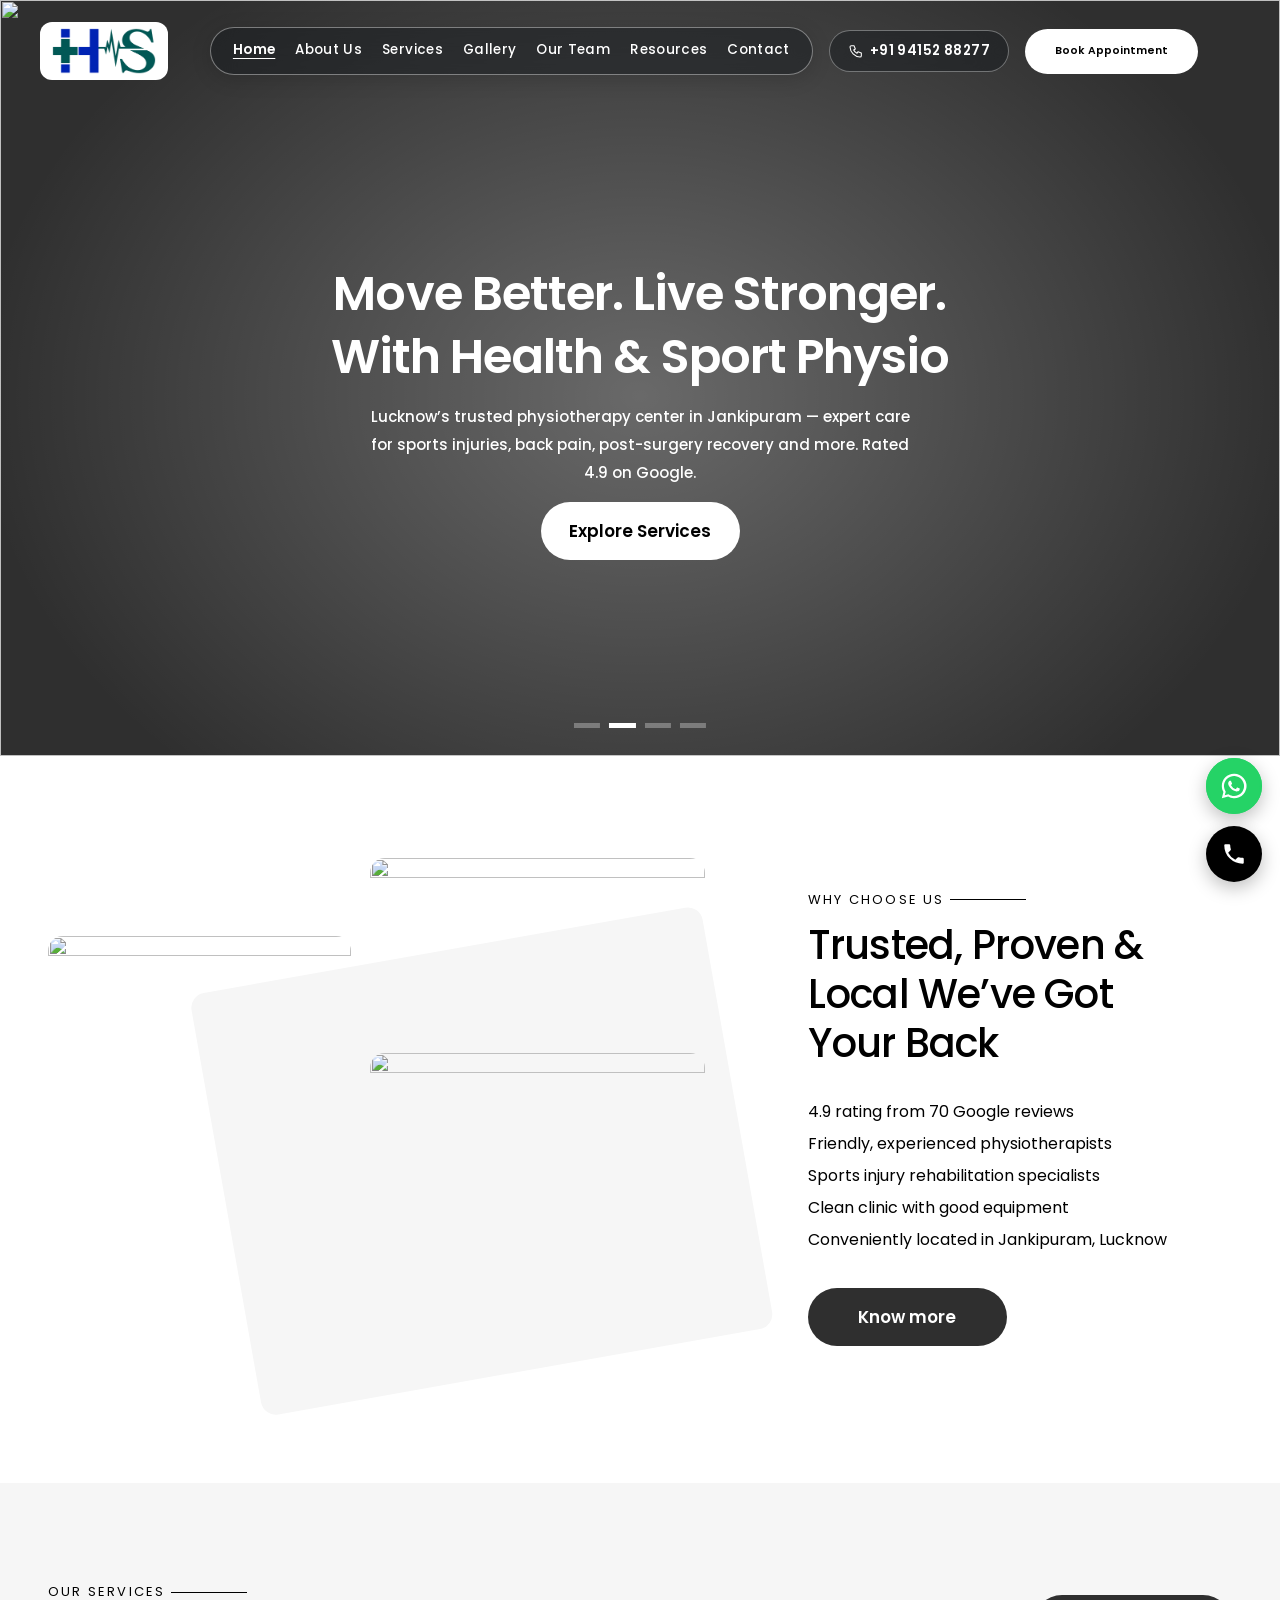
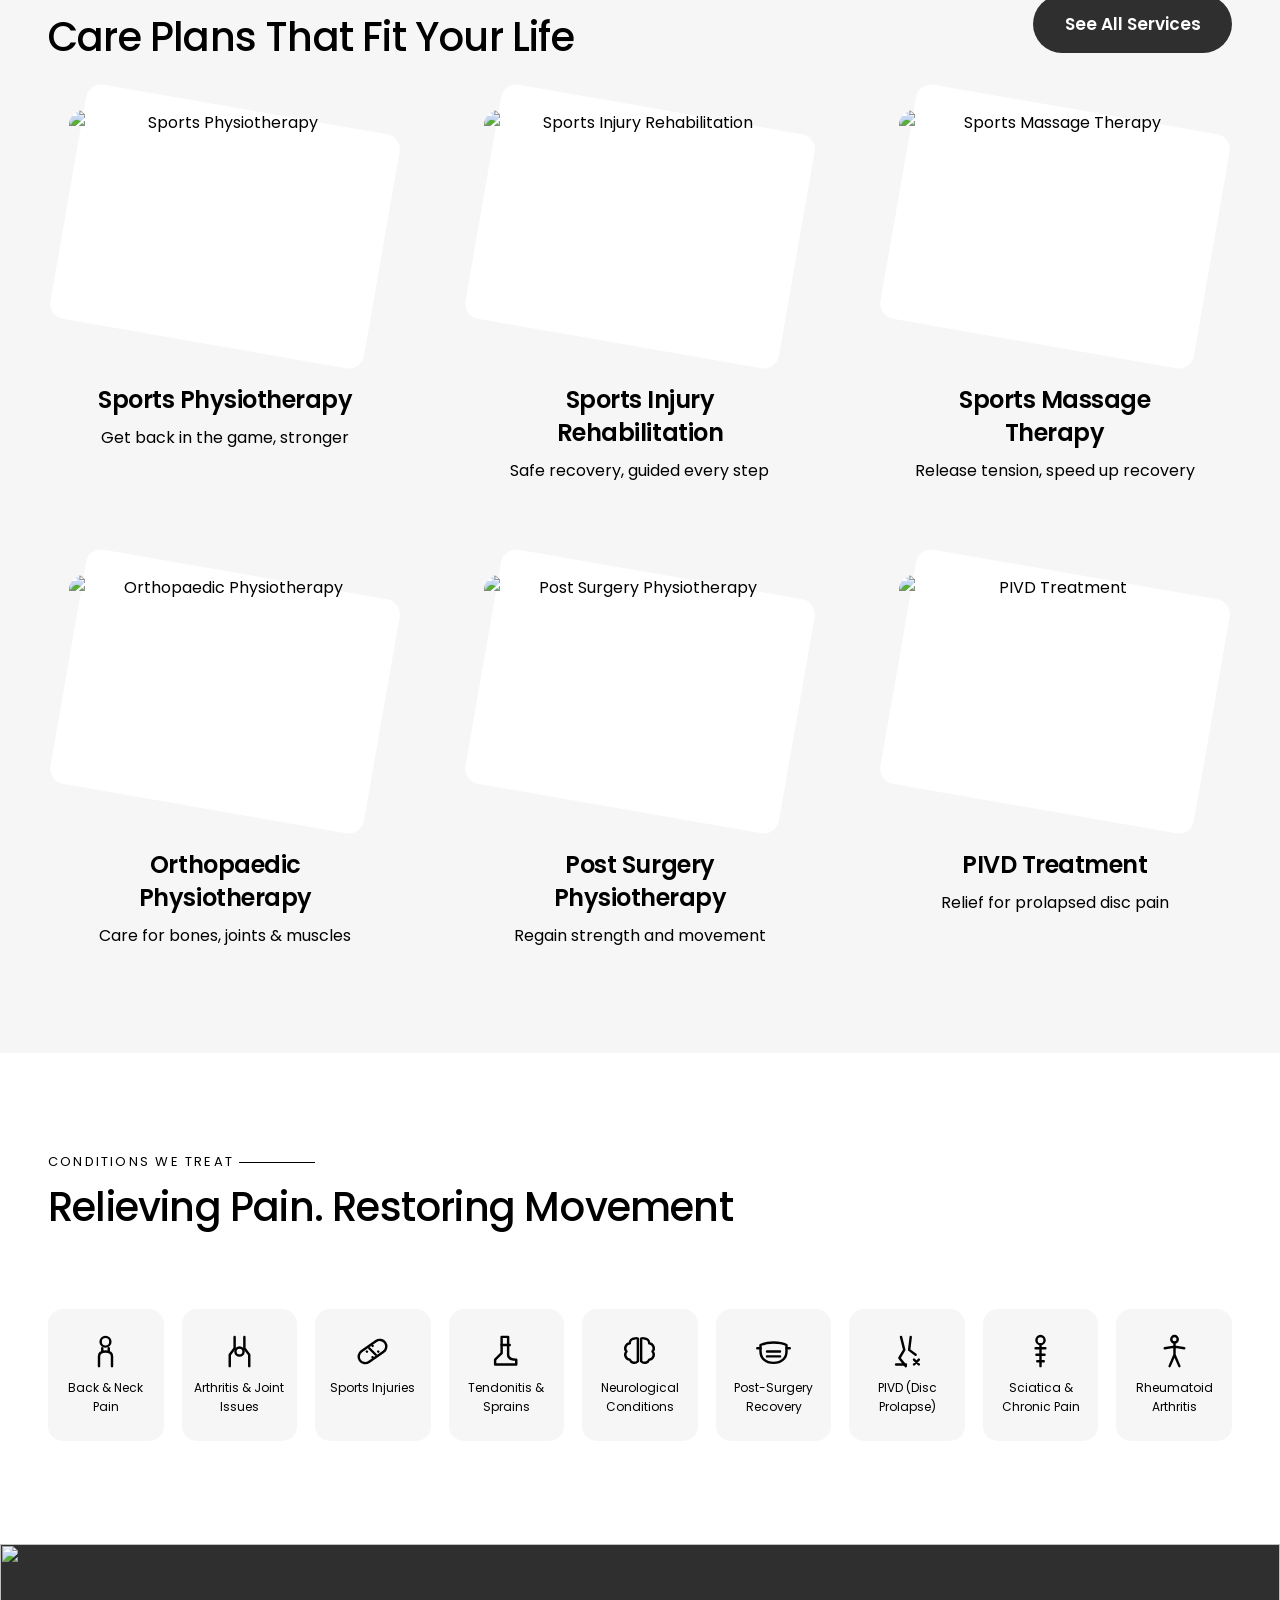
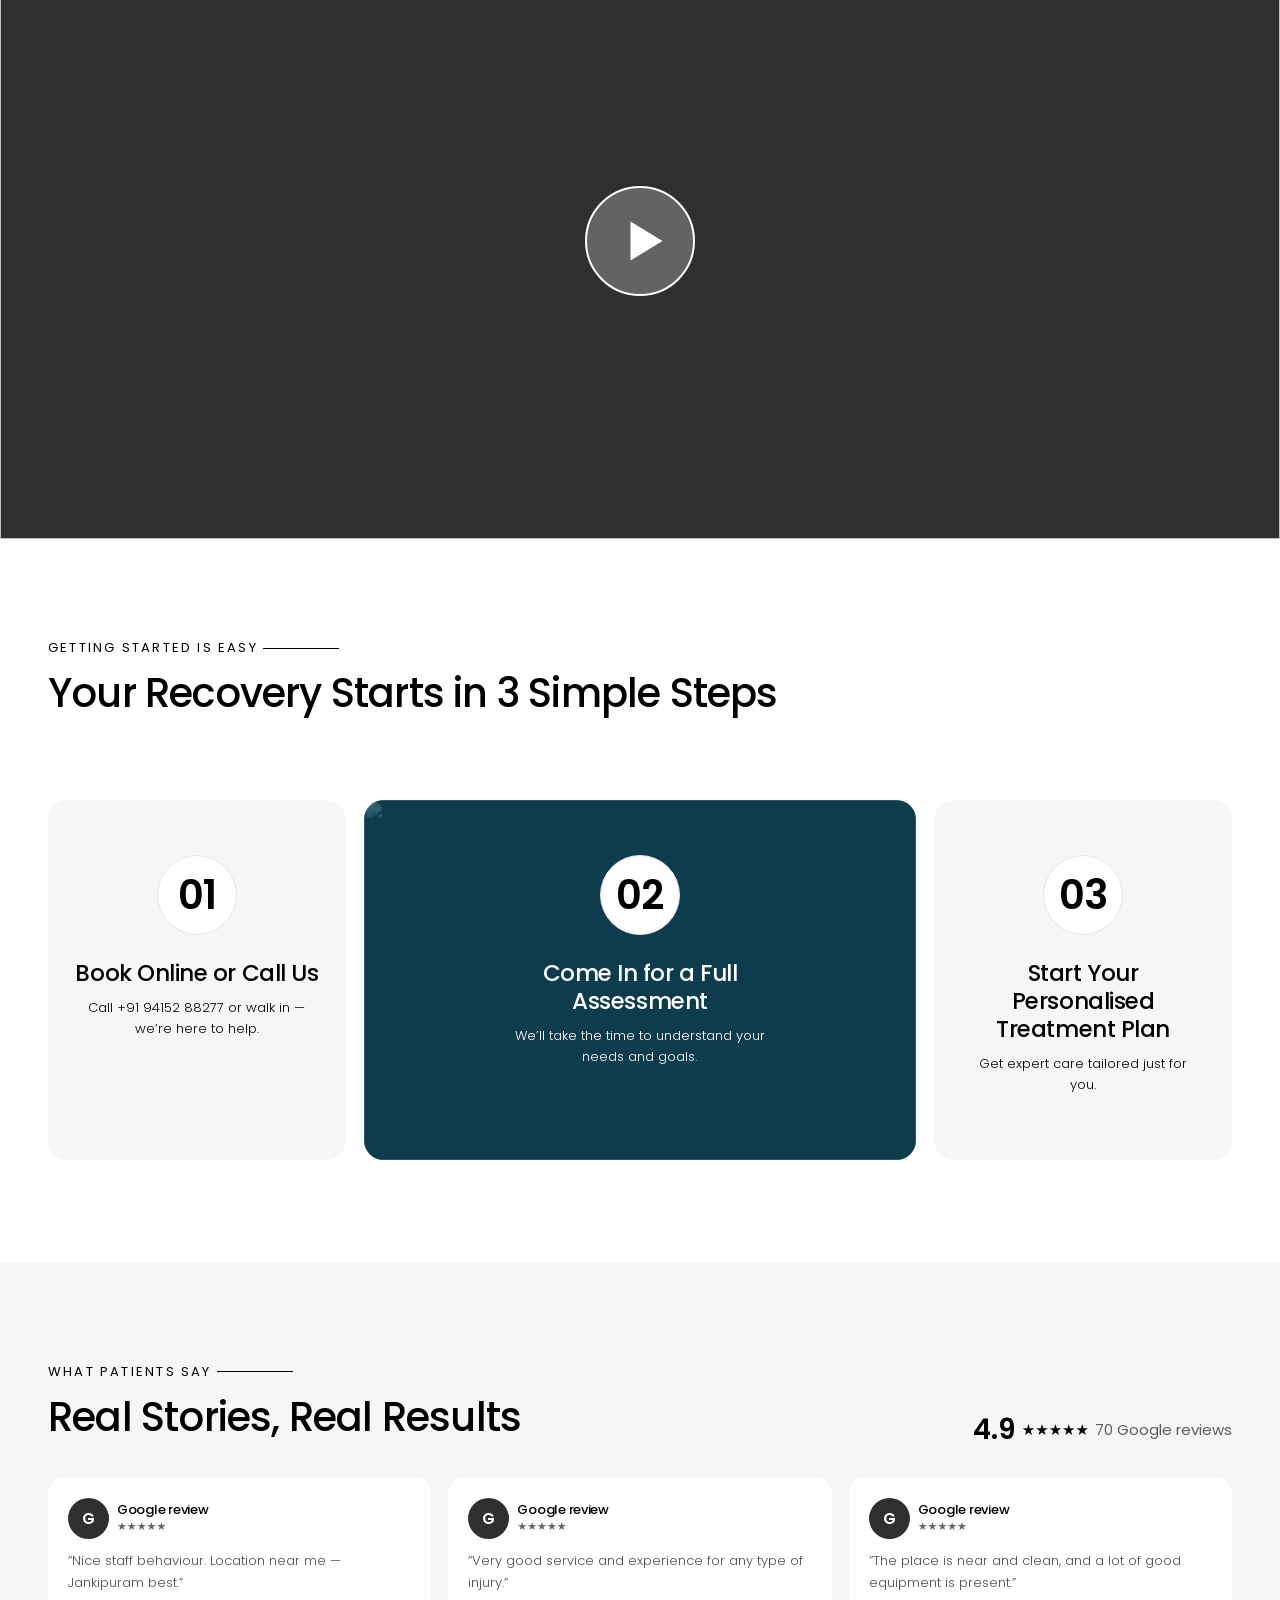
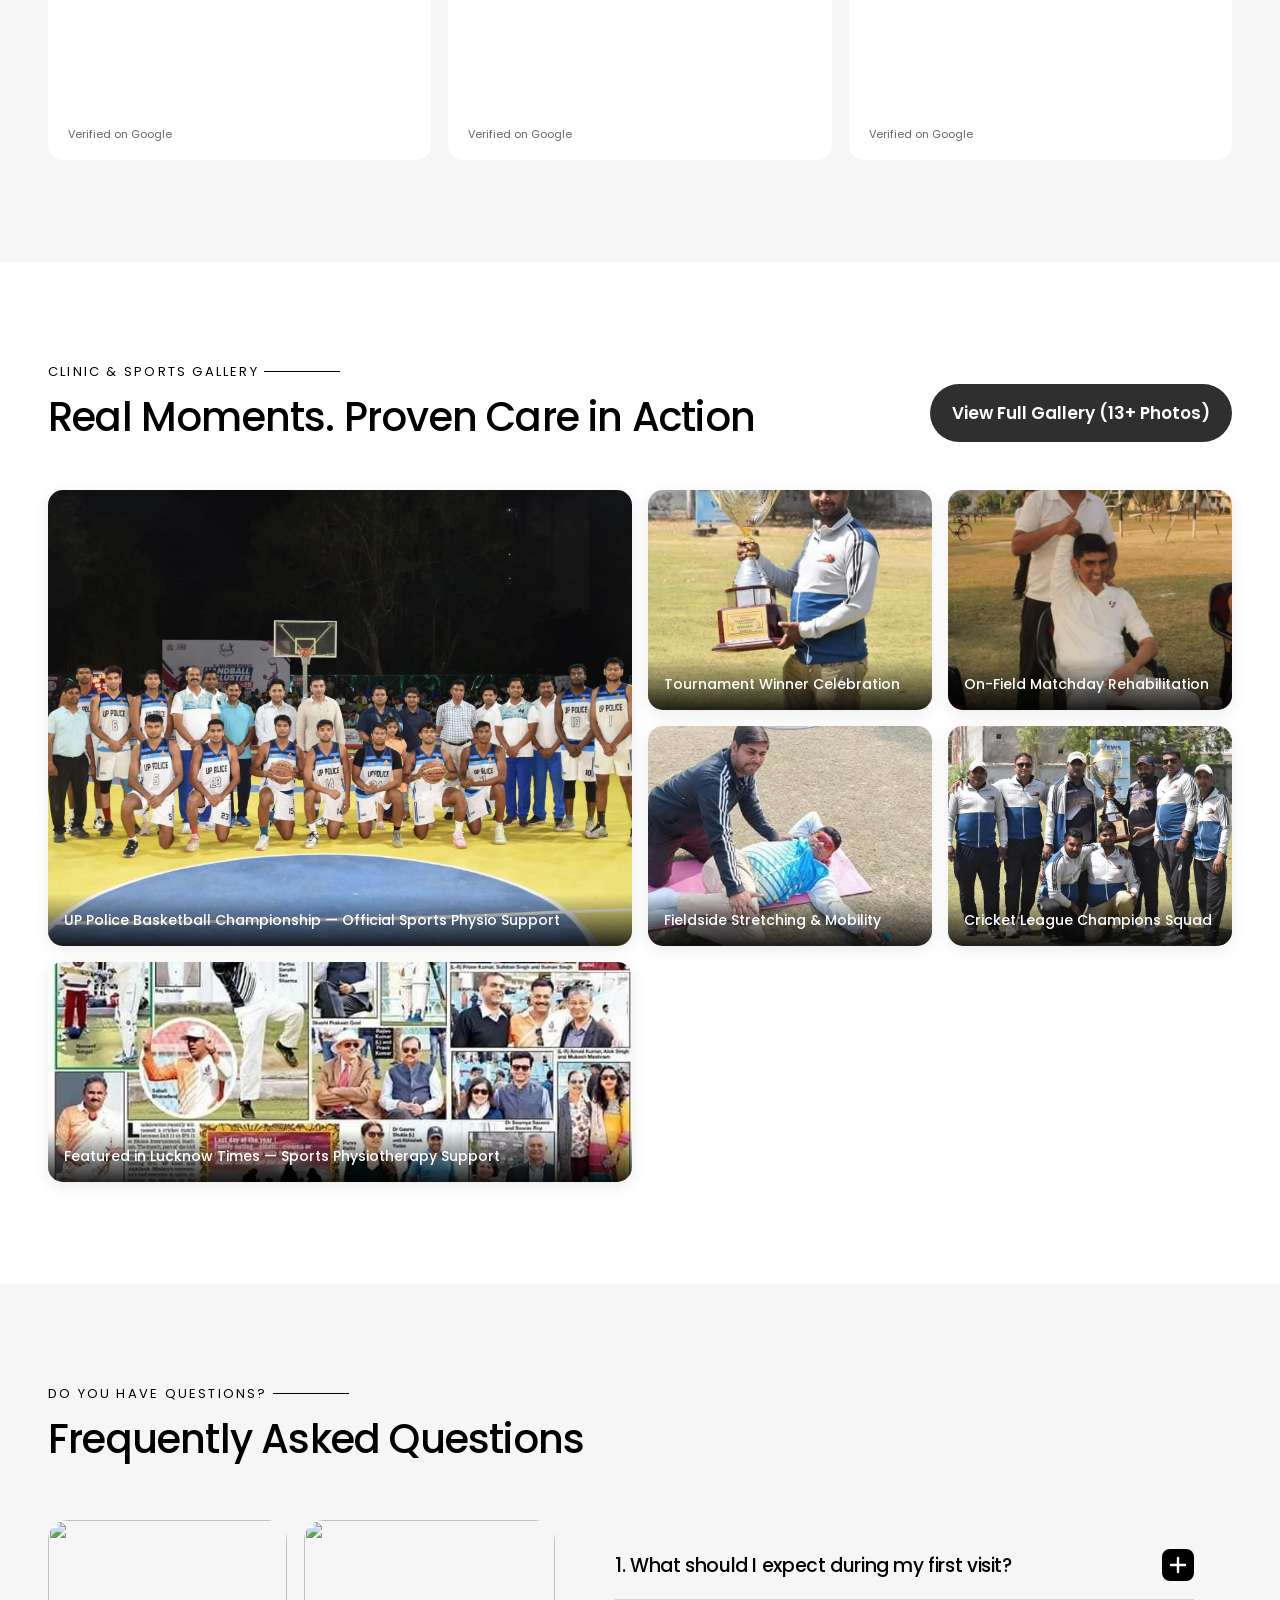
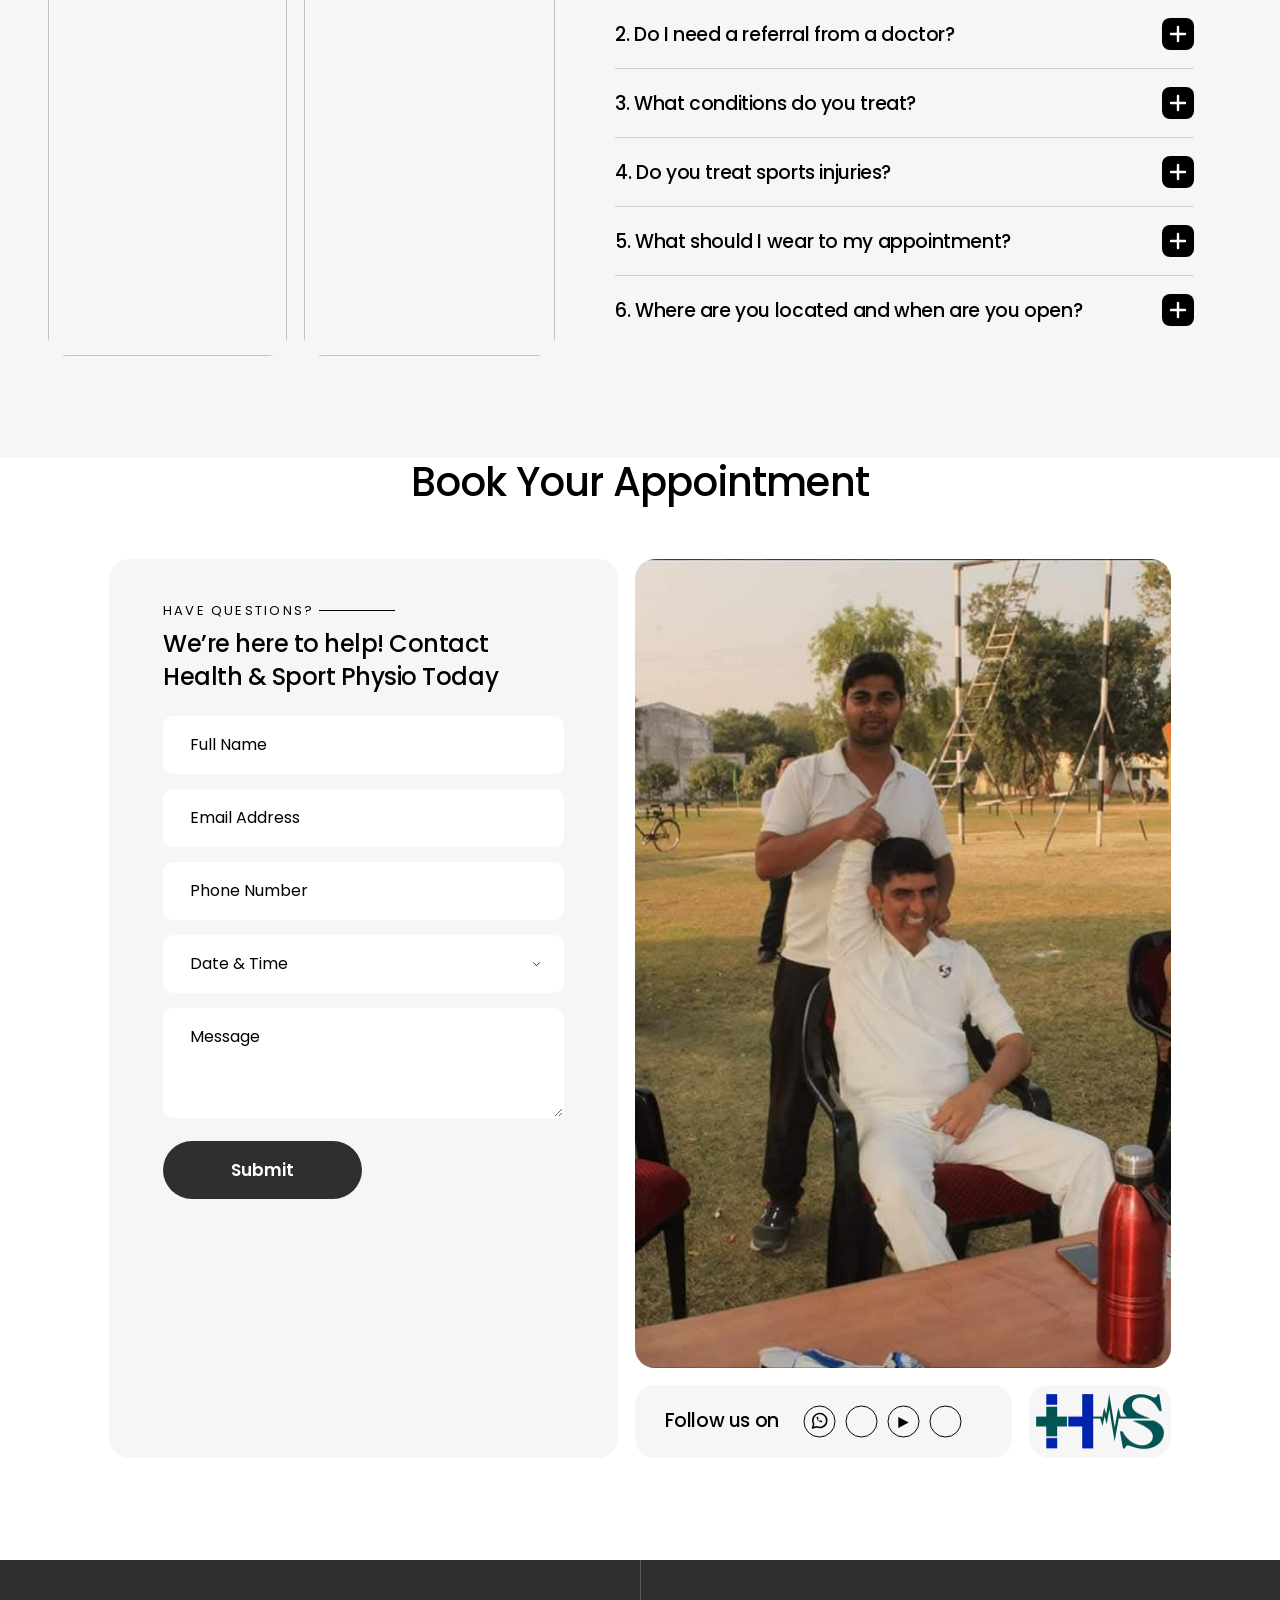
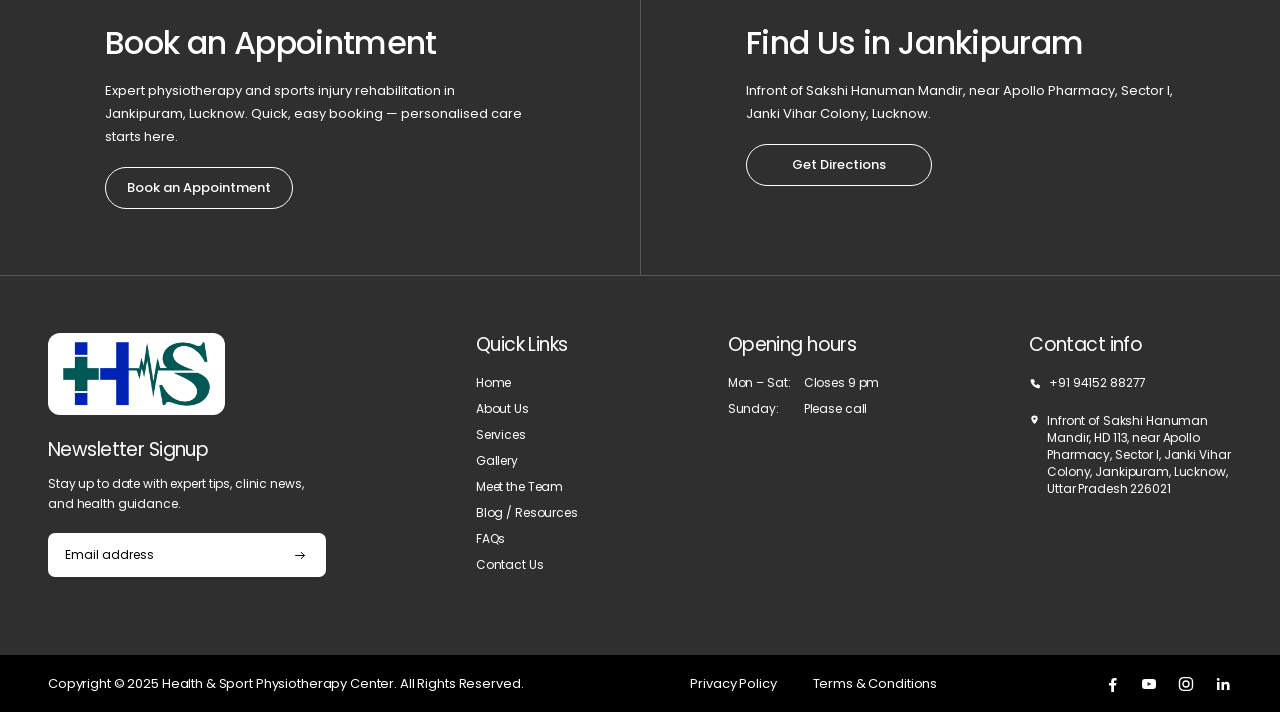
==== index.html @ ff581d9e "feat: complete website setup with gallery, team, responsive design and transparent sticky navbar" ====
<!DOCTYPE html>
<html lang="en">
<head>
  <meta charset="utf-8">
  <meta name="viewport" content="width=device-width, initial-scale=1">
  <title>Health &amp; Sport Physiotherapy Center — Physiotherapy in Jankipuram, Lucknow</title>
  <meta name="description" content="Health &amp; Sport Physiotherapy Center in Jankipuram, Lucknow — sports physiotherapy, injury rehabilitation, PIVD, post-surgery and orthopaedic care. Rated 4.9 on Google.">
  <link rel="icon" href="assets/img/logo-transparent.png">
  <link rel="preconnect" href="https://fonts.googleapis.com">
  <link rel="preconnect" href="https://fonts.gstatic.com" crossorigin>
  <link href="https://fonts.googleapis.com/css2?family=Poppins:wght@300;400;500;600;700&display=swap" rel="stylesheet">
  <link rel="stylesheet" href="css/style.css">
</head>
<body>
<a class="sr-only" href="#main">Skip to content</a>
<div id="site-navbar"></div>
<main id="main">

<section class="hero hero--home">
  <img class="hero__bg" src="https://images.unsplash.com/photo-1706353399656-210cca727a33?auto=format&fit=crop&q=75&w=1800" alt="" width="1440" height="756" fetchpriority="high">
  <div class="hero__glow" aria-hidden="true"><img src="assets/img/hero-glow.svg" alt=""></div>
  <div class="hero__content">
    <h1 class="display hero__title"><span>Move Better. Live Stronger.</span> <span>With Health &amp; Sport Physio</span></h1>
    <p class="hero__lead">Lucknow’s trusted physiotherapy center in Jankipuram — expert care for sports injuries, back pain, post-surgery recovery and more. Rated 4.9 on Google.</p>
    <a class="btn btn--light" href="services.html">Explore Services</a>
  </div>
  <div class="hero__dots" aria-hidden="true"><span></span><span></span><span></span><span></span></div>
</section>

<section class="section">
  <div class="container split split--why">
    <div class="collage collage--home" aria-hidden="true">
      <img src="https://images.unsplash.com/photo-1645005512968-0c1fe99f0093?auto=format&fit=crop&q=75&w=800" alt="" width="289" height="385" loading="lazy">
      <img src="https://images.unsplash.com/photo-1645005513713-9e2b92a687d3?auto=format&fit=crop&q=75&w=800" alt="" width="319" height="167" loading="lazy">
      <img src="https://images.unsplash.com/photo-1645005513751-e22717a66ae6?auto=format&fit=crop&q=75&w=800" alt="" width="319" height="312" loading="lazy">
    </div>
    <div class="why__text">
      <p class="eyebrow">Why Choose us</p>
      <h2 class="h2">Trusted, Proven &amp; Local We’ve Got Your Back</h2>
      <ul class="why__list">
        <li>4.9 rating from 70 Google reviews</li>
        <li>Friendly, experienced physiotherapists</li>
        <li>Sports injury rehabilitation specialists</li>
        <li>Clean clinic with good equipment</li>
        <li>Conveniently located in Jankipuram, Lucknow</li>
      </ul>
      <a class="btn btn--dark" href="about.html">Know more</a>
    </div>
  </div>
</section>

<section class="section section--grey">
  <div class="container">
    <div class="services__head">
      <div class="section-head"><p class="eyebrow">Our Services</p><h2 class="h2">Care Plans That Fit Your Life</h2></div>
      <a class="btn btn--dark" href="services.html">See All Services</a>
    </div>
    <div class="services__grid">
      <article class="service"><div class="service__media"><img src="https://images.unsplash.com/photo-1645005513713-9e2b92a687d3?auto=format&fit=crop&q=75&w=800" alt="Sports Physiotherapy" width="317" height="237" loading="lazy"></div>
        <div class="service__body"><h3 class="service__title">Sports Physiotherapy</h3><p class="service__text">Get back in the game, stronger</p></div></article>
      <article class="service"><div class="service__media"><img src="https://images.unsplash.com/photo-1649751361457-01d3a696c7e6?auto=format&fit=crop&q=75&w=800" alt="Sports Injury Rehabilitation" width="317" height="237" loading="lazy"></div>
        <div class="service__body"><h3 class="service__title">Sports Injury Rehabilitation</h3><p class="service__text">Safe recovery, guided every step</p></div></article>
      <article class="service"><div class="service__media"><img src="https://images.unsplash.com/photo-1645005512968-0c1fe99f0093?auto=format&fit=crop&q=75&w=800" alt="Sports Massage Therapy" width="317" height="237" loading="lazy"></div>
        <div class="service__body"><h3 class="service__title">Sports Massage Therapy</h3><p class="service__text">Release tension, speed up recovery</p></div></article>
      <article class="service"><div class="service__media"><img src="https://images.unsplash.com/photo-1540205895360-4ad4cffb3aa8?auto=format&fit=crop&q=75&w=800" alt="Orthopaedic Physiotherapy" width="317" height="237" loading="lazy"></div>
        <div class="service__body"><h3 class="service__title">Orthopaedic Physiotherapy</h3><p class="service__text">Care for bones, joints &amp; muscles</p></div></article>
      <article class="service"><div class="service__media"><img src="https://images.unsplash.com/photo-1645005513751-e22717a66ae6?auto=format&fit=crop&q=75&w=800" alt="Post Surgery Physiotherapy" width="317" height="237" loading="lazy"></div>
        <div class="service__body"><h3 class="service__title">Post Surgery Physiotherapy</h3><p class="service__text">Regain strength and movement</p></div></article>
      <article class="service"><div class="service__media"><img src="https://images.unsplash.com/photo-1706353399656-210cca727a33?auto=format&fit=crop&q=75&w=800" alt="PIVD Treatment" width="317" height="237" loading="lazy"></div>
        <div class="service__body"><h3 class="service__title">PIVD Treatment</h3><p class="service__text">Relief for prolapsed disc pain</p></div></article>
    </div>
  </div>
</section>

<section class="section">
  <div class="container">
    <div class="section-head"><p class="eyebrow">Conditions We Treat</p><h2 class="h2">Relieving Pain. Restoring Movement</h2></div>
    <ul class="conditions__grid"><li class="condition"><img src="assets/img/icons/neck.svg" alt="" width="39" height="39" loading="lazy"><span>Back &amp; Neck Pain</span></li><li class="condition"><img src="assets/img/icons/joint.svg" alt="" width="39" height="39" loading="lazy"><span>Arthritis &amp; Joint Issues</span></li><li class="condition"><img src="assets/img/icons/bandage.svg" alt="" width="39" height="39" loading="lazy"><span>Sports Injuries</span></li><li class="condition"><img src="assets/img/icons/afo-support.svg" alt="" width="39" height="39" loading="lazy"><span>Tendonitis &amp; Sprains</span></li><li class="condition"><img src="assets/img/icons/brain.svg" alt="" width="39" height="39" loading="lazy"><span>Neurological Conditions</span></li><li class="condition"><img src="assets/img/icons/face-mask.svg" alt="" width="39" height="39" loading="lazy"><span>Post-Surgery Recovery</span></li><li class="condition"><img src="assets/img/icons/sprain.svg" alt="" width="39" height="39" loading="lazy"><span>PIVD (Disc Prolapse)</span></li><li class="condition"><img src="assets/img/icons/back.svg" alt="" width="39" height="39" loading="lazy"><span>Sciatica &amp; Chronic Pain</span></li><li class="condition"><img src="assets/img/icons/stability.svg" alt="" width="39" height="39" loading="lazy"><span>Rheumatoid Arthritis</span></li></ul>
  </div>
</section>

<section class="video-band" aria-label="Clinic video">
  <img src="https://images.unsplash.com/photo-1630226040750-d934f017f0e4?auto=format&fit=crop&q=75&w=1800" alt="" loading="lazy">
  <button class="play-btn js-video" type="button" data-video="" aria-label="Play video"><img src="assets/img/play-large.svg" alt="" width="111" height="111"></button>
</section>

<section class="section">
  <div class="container">
    <div class="section-head"><p class="eyebrow">Getting Started is Easy</p><h2 class="h2">Your Recovery Starts in 3 Simple Steps</h2></div>
    <ol class="steps">
      <li class="step"><span class="step__num">01</span><h3 class="step__title">Book Online or Call Us</h3><p class="step__text">Call +91 94152 88277 or walk in — we’re here to help.</p></li>
      <li class="step step--feature"><img src="https://images.unsplash.com/photo-1645005512827-48ff6f97848a?auto=format&fit=crop&q=75&w=1200" alt="" loading="lazy"><span class="step__num">02</span><h3 class="step__title">Come In for a Full Assessment</h3><p class="step__text">We’ll take the time to understand your needs and goals.</p></li>
      <li class="step"><span class="step__num">03</span><h3 class="step__title">Start Your Personalised Treatment Plan</h3><p class="step__text">Get expert care tailored just for you.</p></li>
    </ol>
  </div>
</section>

<section class="section section--grey">
  <div class="container">
    <div class="t-head">
      <div class="section-head"><p class="eyebrow">What Patients Say</p><h2 class="h2">Real Stories, Real Results</h2></div>
      <p class="t-rating"><strong>4.9</strong> ★★★★★ <span>70 Google reviews</span></p>
    </div>
    <div class="t-wrap is-start is-end">
      <div class="t-track t-track--3" tabindex="0" aria-label="Patient reviews">
        <article class="t-card"><div><div class="t-user"><span class="t-avatar" aria-hidden="true">G</span><div><p class="t-name">Google review</p><p class="t-handle">★★★★★</p></div></div><p class="t-quote">“Nice staff behaviour. Location near me — Jankipuram best.”</p></div><p class="t-date">Verified on Google</p></article>
        <article class="t-card"><div><div class="t-user"><span class="t-avatar" aria-hidden="true">G</span><div><p class="t-name">Google review</p><p class="t-handle">★★★★★</p></div></div><p class="t-quote">“Very good service and experience for any type of injury.”</p></div><p class="t-date">Verified on Google</p></article>
        <article class="t-card"><div><div class="t-user"><span class="t-avatar" aria-hidden="true">G</span><div><p class="t-name">Google review</p><p class="t-handle">★★★★★</p></div></div><p class="t-quote">“The place is near and clean, and a lot of good equipment is present.”</p></div><p class="t-date">Verified on Google</p></article>
      </div>
    </div>
  </div>
</section>

<!-- Homepage Gallery Section -->
<section class="section">
  <div class="container">
    <div class="services__head" style="align-items:flex-end">
      <div class="section-head">
        <p class="eyebrow">Clinic &amp; Sports Gallery</p>
        <h2 class="h2">Real Moments. Proven Care in Action</h2>
      </div>
      <a class="btn btn--dark" href="gallery.html">View Full Gallery (13+ Photos)</a>
    </div>
    <div class="home-gallery-grid">
      <div class="home-gallery-item home-gallery-item--span2 home-gallery-item--row2" data-lightbox data-src="assets/img/gallery/police-basketball-championship.jpg" data-title="UP Police Basketball Championship" data-caption="Official sports physiotherapy partner for state basketball tournament.">
        <img src="assets/img/gallery/police-basketball-championship.jpg" alt="UP Police Basketball Championship" loading="lazy">
        <div class="home-gallery-item__caption">UP Police Basketball Championship — Official Sports Physio Support</div>
      </div>
      <div class="home-gallery-item" data-lightbox data-src="assets/img/gallery/championship-trophy-winner.jpg" data-title="Championship Trophy Presentation" data-caption="Corporate tournament championship winner with tournament trophy.">
        <img src="assets/img/gallery/championship-trophy-winner.jpg" alt="Championship Trophy Winner" loading="lazy">
        <div class="home-gallery-item__caption">Tournament Winner Celebration</div>
      </div>
      <div class="home-gallery-item" data-lightbox data-src="assets/img/gallery/cricket-rehab-field.jpg" data-title="On-Field Shoulder Rehabilitation" data-caption="Targeted manual therapy on cricket field.">
        <img src="assets/img/gallery/cricket-rehab-field.jpg" alt="On-Field Shoulder Rehab" loading="lazy">
        <div class="home-gallery-item__caption">On-Field Matchday Rehabilitation</div>
      </div>
      <div class="home-gallery-item" data-lightbox data-src="assets/img/gallery/field-physio-stretching.jpg" data-title="Assisted Stretching Session" data-caption="Manual hamstring and spine mobilization on ground.">
        <img src="assets/img/gallery/field-physio-stretching.jpg" alt="Assisted Stretching Session" loading="lazy">
        <div class="home-gallery-item__caption">Fieldside Stretching &amp; Mobility</div>
      </div>
      <div class="home-gallery-item" data-lightbox data-src="assets/img/gallery/trophy-presentation-ceremony.jpg" data-title="Champions Team Celebration" data-caption="Winners celebrating victory with sports physiotherapy team.">
        <img src="assets/img/gallery/trophy-presentation-ceremony.jpg" alt="Trophy Presentation Ceremony" loading="lazy">
        <div class="home-gallery-item__caption">Cricket League Champions Squad</div>
      </div>
      <div class="home-gallery-item home-gallery-item--span2" data-lightbox data-src="assets/img/gallery/newspaper-coverage-lucknow-times.jpg" data-title="Lucknow Times Press Feature" data-caption="Media coverage in Times of India / Lucknow Times.">
        <img src="assets/img/gallery/newspaper-coverage-lucknow-times.jpg" alt="Lucknow Times Media Feature" loading="lazy">
        <div class="home-gallery-item__caption">Featured in Lucknow Times — Sports Physiotherapy Support</div>
      </div>
    </div>
  </div>
</section>

<!-- FAQ Section -->
<section class="section section--grey" id="faq">
  <div class="container">
    <div class="section-head"><p class="eyebrow">do you have questions?</p><h2 class="h2">Frequently Asked Questions</h2></div>
    <div class="faq">
      <img class="faq__img" src="https://images.unsplash.com/photo-1545463913-5083aa7359a6?auto=format&fit=crop&q=75&w=700" alt="" loading="lazy">
      <img class="faq__img" src="https://images.unsplash.com/photo-1712215544003-af10130f8eb3?auto=format&fit=crop&q=75&w=700" alt="" loading="lazy">
      <div class="faq__panel">
        <div class="faq-item">
          <h3><button class="faq-q" type="button" id="faq-q1" aria-expanded="false" aria-controls="faq-a1"><span class="faq-q__text">1. What should I expect during my first visit?</span><img class="faq-q__icon" src="assets/img/icon-faq-plus.svg" alt="" width="32" height="32"></button></h3>
          <div class="faq-a" id="faq-a1" role="region" aria-labelledby="faq-q1"><div><p>Your first visit is a full assessment. Your physiotherapist will talk through your history and goals, assess how you move, and explain a clear treatment plan.</p></div></div>
        </div>
        <div class="faq-item">
          <h3><button class="faq-q" type="button" id="faq-q2" aria-expanded="false" aria-controls="faq-a2"><span class="faq-q__text">2. Do I need a referral from a doctor?</span><img class="faq-q__icon" src="assets/img/icon-faq-plus.svg" alt="" width="32" height="32"></button></h3>
          <div class="faq-a" id="faq-a2" role="region" aria-labelledby="faq-q2"><div><p>You don’t need a referral to book physiotherapy. If you have scans, X-rays or doctor’s notes, please bring them along.</p></div></div>
        </div>
        <div class="faq-item">
          <h3><button class="faq-q" type="button" id="faq-q3" aria-expanded="false" aria-controls="faq-a3"><span class="faq-q__text">3. What conditions do you treat?</span><img class="faq-q__icon" src="assets/img/icon-faq-plus.svg" alt="" width="32" height="32"></button></h3>
          <div class="faq-a" id="faq-a3" role="region" aria-labelledby="faq-q3"><div><p>Sports injuries, back and neck pain, PIVD (prolapsed disc), post-surgery recovery, orthopaedic conditions, rheumatoid arthritis and more.</p></div></div>
        </div>
        <div class="faq-item">
          <h3><button class="faq-q" type="button" id="faq-q4" aria-expanded="false" aria-controls="faq-a4"><span class="faq-q__text">4. Do you treat sports injuries?</span><img class="faq-q__icon" src="assets/img/icon-faq-plus.svg" alt="" width="32" height="32"></button></h3>
          <div class="faq-a" id="faq-a4" role="region" aria-labelledby="faq-q4"><div><p>Yes. Sports physiotherapy, sports injury rehabilitation and sports massage therapy are some of our core services.</p></div></div>
        </div>
        <div class="faq-item">
          <h3><button class="faq-q" type="button" id="faq-q5" aria-expanded="false" aria-controls="faq-a5"><span class="faq-q__text">5. What should I wear to my appointment?</span><img class="faq-q__icon" src="assets/img/icon-faq-plus.svg" alt="" width="32" height="32"></button></h3>
          <div class="faq-a" id="faq-a5" role="region" aria-labelledby="faq-q5"><div><p>Wear loose, comfortable clothing that lets us see and move the area being treated. Shorts or a T-shirt work well for most visits.</p></div></div>
        </div>
        <div class="faq-item">
          <h3><button class="faq-q" type="button" id="faq-q6" aria-expanded="false" aria-controls="faq-a6"><span class="faq-q__text">6. Where are you located and when are you open?</span><img class="faq-q__icon" src="assets/img/icon-faq-plus.svg" alt="" width="32" height="32"></button></h3>
          <div class="faq-a" id="faq-a6" role="region" aria-labelledby="faq-q6"><div><p>We’re in Jankipuram, Lucknow — in front of Sakshi Hanuman Mandir, near Apollo Pharmacy, Sector I, Janki Vihar Colony. We close at 9 pm; call us to confirm timings.</p></div></div>
        </div>
      </div>
    </div>
  </div>
</section>

<!-- Appointment Booking Form -->
<section class="section" style="padding-top:0">
  <div class="container">
    <h2 class="h2 book__title">Book Your Appointment</h2>
    <div class="book">
      <div class="book__form-card">
        <div class="form__head"><p class="eyebrow">Have questions? </p><h3 class="form__title">We’re here to help! Contact Health &amp; Sport Physio Today</h3></div>
        <form class="form" data-form novalidate>
          <div class="form__fields">
            <div><label class="sr-only" for="f-name">Full Name</label><input class="field" id="f-name" name="name" type="text" placeholder="Full Name" required autocomplete="name"></div>
            <div><label class="sr-only" for="f-email">Email Address</label><input class="field" id="f-email" name="email" type="email" placeholder="Email Address" required autocomplete="email"></div>
            <div><label class="sr-only" for="f-phone">Phone Number</label><input class="field" id="f-phone" name="phone" type="tel" placeholder="Phone Number" required autocomplete="tel"></div>
            <div class="field-wrap"><label class="sr-only" for="f-date">Date &amp; Time</label><input class="field field--datetime" id="f-date" name="datetime" type="text" placeholder="Date &amp; Time" required><img class="field-wrap__arrow" src="assets/img/icon-down-arrow.svg" alt="" width="19" height="10"></div>
            <div><label class="sr-only" for="f-msg">Message</label><textarea class="field" id="f-msg" name="message" placeholder="Message"></textarea></div>
          </div>
          <button class="btn btn--dark form__submit" type="submit">Submit</button>
          <p class="form__status" role="status" aria-live="polite"></p>
        </form>
      </div>
      <img class="book__photo" src="assets/img/gallery/cricket-rehab-field.jpg" alt="Physiotherapist at Health &amp; Sport Physiotherapy Center" width="537" height="558" loading="lazy">
      <div class="book__social">
        <span class="book__social-label">Follow us on</span>
        <div class="socials">
          <a class="social" href="https://wa.me/919415288277" target="_blank" rel="noopener" aria-label="WhatsApp"><img src="assets/img/social-whatsapp.svg" alt=""></a>
          <a class="social" href="#" aria-label="Instagram"><img src="assets/img/social-circle.svg" alt=""><span class="social__glyph" style="--glyph:url(assets/img/glyph-instagram.svg)"></span></a>
          <a class="social" href="#" aria-label="YouTube"><img src="assets/img/social-yt-ring.svg" alt=""><img class="social__yt-play" src="assets/img/social-yt-play.svg" alt=""></a>
          <a class="social" href="#" aria-label="Facebook"><img src="assets/img/social-circle.svg" alt=""><span class="social__glyph social__glyph--fb" style="--glyph:url(assets/img/glyph-facebook.svg)"></span></a>
        </div>
      </div>
      <div class="book__logo"><img src="assets/img/logo-transparent.png" alt="Health &amp; Sport Physiotherapy Center" width="130" height="57"></div>
    </div>
  </div>
</section>
</main>

<div id="site-footer"></div>
<script src="js/navbar.js"></script>
<script src="js/footer.js"></script>
<script src="js/main.js"></script>
</body>
</html>
---- css/style.css ----
/* =========================================================
   Nordic Physio — shared styles
   Built from Figma (1440px frame) + mobile responsive.
   Breakpoints: 1100 (nav drawer) / 900 (tablet) / 600 (mobile)
   ========================================================= */

:root {
  --black: #000;
  --charcoal: #2f2f2f;
  --grey: #f6f6f6;
  --muted: #5c5c5c;
  --white: #fff;
  --teal-overlay: rgba(8, 64, 86, 0.8);

  --r-lg: 20px;
  --r-md: 15px;
  --r-sm: 10px;

  --gutter: clamp(20px, 4vw, 48px);
  --container: 1200px;
  --section-y: clamp(56px, 8vw, 110px);

  --font: "Poppins", system-ui, -apple-system, "Segoe UI", Roboto, sans-serif;
}

/* ---------- Reset / base ---------- */
*, *::before, *::after { box-sizing: border-box; }
html { -webkit-text-size-adjust: 100%; scroll-behavior: smooth; }
body {
  margin: 0;
  font-family: var(--font);
  color: var(--black);
  background: var(--white);
  line-height: 1.6;
  -webkit-font-smoothing: antialiased;
  overflow-x: hidden;
}
img, svg { display: block; max-width: 100%; }
h1, h2, h3, h4, p, ul, ol, figure { margin: 0; }
ul, ol { padding: 0; list-style: none; }
a { color: inherit; text-decoration: none; }
button, input, select, textarea { font: inherit; color: inherit; }
button { cursor: pointer; background: none; border: 0; padding: 0; }

:focus-visible { outline: 2px solid currentColor; outline-offset: 3px; }

.sr-only {
  position: absolute; width: 1px; height: 1px; margin: -1px; padding: 0;
  overflow: hidden; clip: rect(0 0 0 0); white-space: nowrap; border: 0;
}

.container { width: min(var(--container), 100% - 2 * var(--gutter)); margin-inline: auto; }

.section { padding-block: var(--section-y); }
.section--grey { background: var(--grey); }

/* ---------- Type ---------- */
.display {
  font-weight: 600;
  font-size: clamp(2rem, 1.2rem + 2.5vw, 3rem);
  line-height: 1.3125;
  letter-spacing: -0.02em;
}
.h2 {
  font-weight: 500;
  font-size: clamp(1.75rem, 1.1rem + 1.8vw, 2.5rem);
  line-height: 1.225;
  letter-spacing: -0.02em;
}
.h3 { font-weight: 500; font-size: clamp(1.25rem, 1.05rem + 0.7vw, 1.5rem); line-height: 1.375; letter-spacing: -0.02em; }
.lead { font-size: 16px; line-height: 30px; }
.muted { color: var(--muted); }

.eyebrow {
  display: flex; align-items: center; gap: 5px;
  font-size: 13px; line-height: 14px; font-weight: 400;
  letter-spacing: 2.21px; text-transform: uppercase;
}
.eyebrow::after {
  content: ""; flex: none; width: 76px; height: 1px;
  background: url("../assets/img/line-short.svg") no-repeat center / 100% 100%;
}
.section-head { display: flex; flex-direction: column; gap: 14px; }
.section-head--center { align-items: center; text-align: center; }

/* ---------- Buttons ---------- */
.btn {
  display: inline-flex; align-items: center; justify-content: center;
  min-width: 199px; min-height: 56px; padding: 18px 21px;
  border-radius: 100px; border: 1px solid transparent;
  font-size: 17px; line-height: 20px; font-weight: 600; text-align: center; white-space: nowrap;
  transition: background-color .2s, color .2s, border-color .2s, transform .2s;
}
.btn:hover { transform: translateY(-1px); }
.btn--light { background: var(--white); color: var(--black); }
.btn--dark { background: var(--charcoal); color: var(--white); }
.btn--black { background: var(--black); color: var(--white); }
.btn--outline-light { border-color: var(--white); color: var(--white); }
.btn--outline-light:hover { background: var(--white); color: var(--black); }
.btn--outline-dark { border-color: var(--black); color: var(--black); }
.btn--outline-dark:hover { background: var(--black); color: var(--white); }
.btn--sm { min-width: 186px; min-height: 42px; padding: 10px 21px; font-size: 13px; font-weight: 500; }
.btn--nav { min-width: 0; min-height: 45px; padding: 10.68px 29px; font-size: 10.68px; line-height: 14.5px; }

/* =========================================================
   Header
   ========================================================= */
.site-header {
  position: fixed; inset: 0 0 auto 0; z-index: 1000;
  padding-block: 22px; color: var(--white);
  background: transparent !important;
  transition: padding .3s ease;
}
.site-header::before {
  content: ""; position: absolute; inset: 0; z-index: -1;
  background: transparent;
  transition: background .3s ease, -webkit-backdrop-filter .3s ease, backdrop-filter .3s ease, box-shadow .3s ease;
  pointer-events: none;
}
.site-header.is-scrolled::before {
  background: rgba(18, 20, 24, 0.55);
  -webkit-backdrop-filter: blur(14px);
  backdrop-filter: blur(14px);
  box-shadow: 0 4px 24px rgba(0, 0, 0, 0.2);
}
.site-header.is-scrolled {
  padding-block: 12px;
}
.site-header__inner {
  display: flex; align-items: center; justify-content: space-between;
  padding-inline: clamp(20px, 3.1vw, 45px);
}

.nav-group { display: flex; align-items: center; gap: 24px; margin-inline: auto; }
.nav-pill {
  height: 48px; padding: 13px 22px; border: 1px solid rgba(255, 255, 255, 0.4); border-radius: 70px;
  background: rgba(18, 24, 27, 0.45);
  -webkit-backdrop-filter: blur(16.5px); backdrop-filter: blur(16.5px);
  box-shadow: 0 4px 20px rgba(0, 0, 0, 0.15);
}
.nav-pill ul { display: flex; align-items: center; gap: 24px; }
.nav-pill a {
  display: block; font-size: 13.5px; line-height: 18px; font-weight: 500;
  letter-spacing: 0.35px; white-space: nowrap; color: var(--white);
  transition: opacity .2s ease;
}
.nav-pill a[aria-current="page"] { text-decoration: underline; text-underline-offset: 4px; font-weight: 600; }
.nav-pill a:hover { opacity: 0.85; text-decoration: underline; }

.nav-phone {
  display: flex; align-items: center; gap: 6px; font-size: 13.5px; line-height: 18px; font-weight: 600;
  letter-spacing: 0.42px; white-space: nowrap; color: var(--white);
  background: rgba(18, 24, 27, 0.45); border: 1px solid rgba(255, 255, 255, 0.35);
  padding: 11px 18px; border-radius: 40px;
  -webkit-backdrop-filter: blur(16px); backdrop-filter: blur(16px);
  transition: background .2s ease, transform .2s ease;
}
.nav-phone:hover {
  background: rgba(18, 24, 27, 0.75);
  transform: translateY(-1px);
}
.nav-phone img { width: 16px; height: 16px; }

.menu-toggle {
  display: none; position: relative; z-index: 70;
  width: 46px; height: 46px; border: 1px solid var(--white); border-radius: 14px;
  background: rgba(240, 240, 238, 0.07);
  -webkit-backdrop-filter: blur(10px); backdrop-filter: blur(10px);
}
.menu-toggle span {
  position: absolute; left: 12px; right: 12px; height: 2px; background: var(--white); border-radius: 2px;
  transition: transform .25s, opacity .2s, top .25s;
}
.menu-toggle span:nth-child(1) { top: 15px; }
.menu-toggle span:nth-child(2) { top: 22px; }
.menu-toggle span:nth-child(3) { top: 29px; }
.menu-open .menu-toggle span:nth-child(1) { top: 22px; transform: rotate(45deg); }
.menu-open .menu-toggle span:nth-child(2) { opacity: 0; }
.menu-open .menu-toggle span:nth-child(3) { top: 22px; transform: rotate(-45deg); }

.menu-backdrop { display: none; }

@media (max-width: 1280px) {
  .nav-group { gap: 16px; }
  .nav-pill ul { gap: 20px; }
}

@media (max-width: 1100px) {
  .site-header { padding-block: 14px; }
  .site-header.is-scrolled { padding-block: 10px; }
  .menu-toggle { display: block; z-index: 1010; }

  .nav-group {
    position: fixed; top: 0; right: 0; bottom: 0; z-index: 1005;
    width: min(86vw, 360px); margin: 0;
    flex-direction: column; align-items: stretch; justify-content: flex-start; gap: 28px;
    padding: 96px 28px 32px; overflow-y: auto;
    background: var(--charcoal);
    transform: translateX(100%); visibility: hidden;
    transition: transform .3s ease, visibility 0s linear .3s;
  }
  .menu-open .nav-group { transform: none; visibility: visible; transition: transform .3s ease; }

  .nav-pill { height: auto; padding: 0; border: 0; border-radius: 0; background: none; -webkit-backdrop-filter: none; backdrop-filter: none; }
  .nav-pill ul { flex-direction: column; align-items: stretch; gap: 0; }
  .nav-pill li + li { border-top: 1px solid rgba(255, 255, 255, 0.15); }
  .nav-pill a { padding: 15px 0; font-size: 16px; line-height: 22px; }
  .nav-phone { font-size: 16px; }
  .btn--nav { align-self: flex-start; font-size: 13px; padding-inline: 32px; }

  .menu-backdrop {
    display: block; position: fixed; inset: 0; z-index: 998; background: rgba(0, 0, 0, 0.65);
    opacity: 0; visibility: hidden; transition: opacity .3s, visibility 0s linear .3s;
  }
  .menu-open .menu-backdrop { opacity: 1; visibility: visible; transition: opacity .3s; }
  .menu-open { overflow: hidden; }
}

/* =========================================================
   Hero
   ========================================================= */
.hero { position: relative; color: var(--white); text-align: center; isolation: isolate; background: var(--charcoal); }
.hero__bg { position: absolute; inset: 0; z-index: -2; width: 100%; height: 100%; object-fit: cover; }
.hero--tint::after { content: ""; position: absolute; inset: 0; z-index: -1; background: rgba(0, 0, 0, 0.35); }

.hero--home { min-height: 756px; }
.hero--page { height: 554px; }

.hero__content {
  position: relative; display: flex; flex-direction: column; align-items: center;
  margin-inline: auto; padding-inline: var(--gutter);
}
.hero--home .hero__content { width: min(804px, 100%); padding-top: 262px; gap: 15px; }
.hero--home .hero__title span { display: block; }
.hero--home .hero__lead { max-width: 564px; font-size: 15px; line-height: 28px; font-weight: 500; }

.hero__glow {
  position: absolute; top: 160px; left: 50%; z-index: -1; width: 779px; height: 472px;
  transform: translateX(-50%); pointer-events: none;
}
.hero__glow img { position: absolute; left: -35.17%; top: -58.05%; width: 170.34%; height: 216.1%; max-width: none; }

/* soft glow behind the logo on inner pages */
.logo-glow { position: absolute; left: 30px; top: 15px; width: 130px; height: 80px; z-index: -1; pointer-events: none; }
.logo-glow img { position: absolute; left: -62.31%; top: -101.25%; width: 224.62%; height: 302.5%; max-width: none; }

.hero__dots { position: absolute; bottom: 28px; left: 50%; display: flex; gap: 9px; transform: translateX(-50%); }
.hero__dots span { width: 26.27px; height: 5px; background: var(--white); opacity: 0.3; }
.hero__dots span:nth-child(2) { opacity: 1; }

.hero--page .hero__content { padding-top: 179px; gap: 20px; }
.hero--page .hero__lead { max-width: 406px; font-size: 16px; line-height: 25px; }
.hero--page-title .hero__content { padding-top: 235px; }

/* =========================================================
   Home — why choose us / collage
   ========================================================= */
.split { display: grid; align-items: center; gap: clamp(32px, 8vw, 154px); }
.split--why { grid-template-columns: minmax(0, 1.55fr) minmax(0, 1fr); }

.collage { position: relative; display: grid; gap: 19px; isolation: isolate; }
.collage::before {
  content: ""; position: absolute; z-index: -1; background: var(--grey); border-radius: var(--r-md);
}
.collage img { width: 100%; border-radius: var(--r-md); object-fit: cover; }

.collage--home { grid-template-columns: 289fr 319fr; }
.collage--home::before { left: 66%; top: 58%; width: 79%; height: 82%; transform: translate(-50%, -50%) rotate(-10.05deg); }
.collage--home img:nth-child(1) { grid-row: 1 / 3; align-self: start; margin-top: 25.6%; aspect-ratio: 289 / 385; }
.collage--home img:nth-child(2) { aspect-ratio: 319 / 167; }
.collage--home img:nth-child(3) { aspect-ratio: 319 / 312; }

.collage--duo { grid-template-columns: 289fr 319fr; }
.collage--duo::before { left: 62%; top: 52.6%; width: 72%; height: 95.7%; transform: translate(-50%, -50%) rotate(-10.05deg); }
.collage--duo img { border-radius: var(--r-lg); }
.collage--duo img:nth-child(1) { align-self: start; margin-top: 20.4%; aspect-ratio: 289 / 385; object-position: 86% 50%; }
.collage--duo img:nth-child(2) { aspect-ratio: 319 / 483; }

.why__text { display: flex; flex-direction: column; align-items: flex-start; }
.why__text .h2 { margin-top: 14px; max-width: 361px; }
.why__list { margin: 28px 0 32px; font-size: 16px; line-height: 32px; }

/* =========================================================
   Services grid (home)
   ========================================================= */
.services__head { display: flex; align-items: center; justify-content: space-between; gap: 24px; margin-bottom: 48px; }
.services__grid { display: grid; grid-template-columns: repeat(3, 1fr); gap: clamp(56px, 7vw, 105px) 60px; }
.service { text-align: center; }
.service__media { position: relative; width: 88%; margin-inline: auto; aspect-ratio: 317 / 237; isolation: isolate; }
.service__media::before {
  content: ""; position: absolute; inset: 0; z-index: -1; transform: rotate(9.91deg) scale(1.02);
  background: var(--white); border-radius: var(--r-md);
}
.service__media img { width: 100%; height: 100%; border-radius: var(--r-md); object-fit: cover; }
.service__body { display: flex; flex-direction: column; gap: 8px; max-width: 293px; margin: 40px auto 0; }
.service__title { font-size: 24px; line-height: 33px; font-weight: 600; letter-spacing: -0.02em; }
.service__text { font-size: 16px; line-height: 28px; }

/* =========================================================
   Conditions
   ========================================================= */
.conditions__grid { display: grid; grid-template-columns: repeat(9, 1fr); gap: 18px; margin-top: 77px; }
.condition {
  display: flex; flex-direction: column; align-items: center; gap: 7px;
  min-height: 132px; padding: 23px 8px 12px; background: var(--grey); border-radius: var(--r-md); text-align: center;
}
.condition img { width: 39px; height: 39px; flex: none; }
.condition span { font-size: 12px; line-height: 19px; }

/* =========================================================
   Video band
   ========================================================= */
.video-band { position: relative; background: var(--charcoal); height: clamp(280px, 46.5vw, 670px); overflow: hidden; }
.video-band > img { position: absolute; inset: 0; width: 100%; height: 100%; object-fit: cover; }
.play-btn {
  position: absolute; top: 50%; left: 50%; width: 111px; height: 111px; transform: translate(-50%, -50%);
  border-radius: 50%; transition: transform .2s;
}
.play-btn:hover { transform: translate(-50%, -50%) scale(1.06); }
.play-btn img { width: 100%; height: 100%; }

/* =========================================================
   Steps
   ========================================================= */
.steps { display: grid; grid-template-columns: 302fr 560fr 302fr; gap: 18px; margin-top: 82px; }
.step {
  position: relative; display: flex; flex-direction: column; align-items: center; text-align: center;
  min-height: 360px; padding: 55px 24px 32px; border-radius: var(--r-lg); background: var(--grey); isolation: isolate; overflow: hidden;
}
.step--feature { color: var(--white); background: var(--charcoal); }
.step--feature > img { position: absolute; inset: 0; z-index: -2; width: 100%; height: 100%; object-fit: cover; }
.step--feature::after { content: ""; position: absolute; inset: 0; z-index: -1; background: var(--teal-overlay); }
.step__num {
  display: grid; place-items: center; width: 80px; height: 80px; flex: none; color: var(--black);
  background: url("../assets/img/step-circle.svg") no-repeat center / 100% 100%;
  font-size: 40px; line-height: 45px; font-weight: 600; letter-spacing: -0.02em;
}
.step__title { margin-top: 24px; font-size: 23px; line-height: 28px; font-weight: 500; letter-spacing: -0.02em; max-width: 250px; }
.step__text { margin-top: 10px; font-size: 13px; line-height: 21px; font-weight: 300; max-width: 220px; }
.step--feature .step__text { max-width: 260px; }

/* =========================================================
   Testimonials
   ========================================================= */
.t-head { display: flex; align-items: flex-end; justify-content: space-between; gap: 24px; margin-bottom: 36px; }
.t-nav { display: flex; gap: 9px; flex: none; }
.t-nav button { position: relative; width: 38.6px; height: 38.6px; border-radius: 50%; }
.t-nav button img { position: absolute; width: 149.1%; height: 149.1%; max-width: none; left: -17.54%; top: -21.05%; }
.t-nav button:disabled { opacity: .35; cursor: default; }
.t-nav .is-next img { transform: scaleX(-1); }

.t-wrap { position: relative; }
.t-wrap::before, .t-wrap::after {
  content: ""; position: absolute; top: 0; bottom: 0; z-index: 2; width: 154px; pointer-events: none;
  transition: opacity .2s;
}
.t-wrap::before { left: 0; background: linear-gradient(to right, var(--grey), rgba(246, 246, 246, 0)); }
.t-wrap::after { right: 0; background: linear-gradient(to left, var(--grey), rgba(246, 246, 246, 0)); }
.t-wrap.is-start::before, .t-wrap.is-end::after { opacity: 0; }

.t-track {
  display: flex; gap: 17px; overflow-x: auto; scroll-snap-type: x mandatory; scrollbar-width: none;
}
.t-track::-webkit-scrollbar { display: none; }
.t-card {
  flex: 0 0 calc((100% - 68px) / 5); min-height: 282px; scroll-snap-align: start;
  display: flex; flex-direction: column; justify-content: space-between; gap: 40px;
  padding: 20px; background: var(--white); border-radius: var(--r-md);
}
.t-user { display: flex; align-items: center; gap: 8px; margin-bottom: 11px; }
.t-user img { width: 41px; height: 41px; border-radius: 50%; object-fit: cover; }
.t-name { font-size: 13px; line-height: 11px; font-weight: 500; letter-spacing: -0.02em; }
.t-handle { margin-top: 6px; font-size: 11px; line-height: 11px; opacity: .6; }
.t-quote { font-size: 13px; line-height: 22px; font-weight: 300; opacity: .7; }
.t-date { font-size: 11px; line-height: 11px; opacity: .6; }

/* =========================================================
   FAQ
   ========================================================= */
.faq { display: grid; grid-template-columns: 242fr 255fr 669fr; gap: 17px; margin-top: 56px; align-items: stretch; }
.faq__img { background: var(--grey); width: 100%; height: 100%; min-height: 436px; border-radius: var(--r-lg); object-fit: cover; }
.faq__panel { padding: 11px 38px 11px 43px; background: var(--grey); border-radius: var(--r-lg); min-height: 436px; }

.faq-item { position: relative; }
.faq-item:not(:last-child)::after {
  content: ""; position: absolute; left: 0; right: 0; bottom: 0; height: 1px;
  background: url("../assets/img/line-faq.svg") no-repeat center / 100% 100%;
}
.faq-q {
  display: flex; align-items: center; justify-content: space-between; gap: 16px; width: 100%; min-height: 69px; padding: 18px 0; text-align: left;
}
.faq-q__text { font-size: 19px; line-height: 33px; font-weight: 500; letter-spacing: -0.02em; }
.faq-q__icon { flex: none; width: 32px; height: 32px; transition: transform .25s; }
.faq-q[aria-expanded="true"] .faq-q__icon { transform: rotate(45deg); }
.faq-a { display: grid; grid-template-rows: 0fr; transition: grid-template-rows .3s ease; }
.faq-a.is-open { grid-template-rows: 1fr; }
.faq-a > div { overflow: hidden; }
.faq-a p { padding: 0 48px 18px 0; font-size: 15px; line-height: 26px; color: var(--muted); }

/* =========================================================
   Book / contact form
   ========================================================= */
.book__title { text-align: center; margin-bottom: 52px; }
.book {
  display: grid; grid-template-columns: 509fr 378fr 142fr; gap: 17px;
  width: min(1062px, 100%); margin-inline: auto;
}
.book__form-card { grid-row: 1 / 3; padding: 45px 54px; background: var(--grey); border-radius: var(--r-lg); }
.book__photo { grid-column: 2 / 4; width: 100%; height: 100%; min-height: 300px; border-radius: var(--r-lg); object-fit: cover; }
.book__social {
  display: flex; align-items: center; gap: 24px; padding: 20px 30px; background: var(--grey); border-radius: var(--r-lg);
}
.book__social-label { font-size: 19px; line-height: 22px; font-weight: 500; letter-spacing: -0.02em; white-space: nowrap; }
.book__logo { display: grid; place-items: center; background: var(--grey); border-radius: var(--r-lg); }

.socials { display: flex; gap: 9px; }
.social { position: relative; display: block; width: 33px; height: 33px; flex: none; }
.social img { position: absolute; inset: 0; width: 100%; height: 100%; }
.social img.social__yt-play { inset: 33.33% 28.57%; width: auto; height: auto; }
.social__glyph {
  position: absolute; inset: 0; margin: auto; width: 11.81px; height: 11.6px; background: var(--black);
  -webkit-mask: var(--glyph) no-repeat center / contain; mask: var(--glyph) no-repeat center / contain;
}
.social__glyph--fb { width: 12.65px; height: 12.43px; }

.form { display: flex; flex-direction: column; gap: 23px; margin-top: 23px; }
.form__fields { position: relative; display: flex; flex-direction: column; gap: 15px; }
.form__head { display: flex; flex-direction: column; gap: 9px; }
.form__title { font-size: 24px; line-height: 33px; font-weight: 500; letter-spacing: -0.02em; }

.field {
  display: block; width: 100%; padding: 18px 26px; border: 1px solid transparent; border-radius: var(--r-sm);
  background: var(--white); font-size: 16px; line-height: 20px; color: var(--black);
}
.field::placeholder { color: var(--black); opacity: 1; }
textarea.field { height: 110px; resize: vertical; }
.field[aria-invalid="true"] { border-color: #c0392b; }
.field-wrap { position: relative; }
.field-wrap .field--datetime::-webkit-calendar-picker-indicator { position: absolute; inset: 0; width: 100%; height: 100%; opacity: 0; cursor: pointer; }
.field-wrap__arrow { position: absolute; right: 18px; top: 50%; width: 19px; height: 10px; margin-top: -5px; pointer-events: none; }
.field-error { margin-top: 4px; font-size: 12px; line-height: 16px; color: #c0392b; }
.form__status { font-size: 14px; line-height: 22px; }
.form__status.is-success { color: #1d7a46; }
.form__submit { align-self: flex-start; }

/* =========================================================
   Footer
   ========================================================= */
.site-footer { color: var(--white); background: var(--charcoal); }
.cta-band { display: grid; grid-template-columns: 1fr 1fr; }
.cta-band__item {
  display: flex; flex-direction: column; align-items: flex-start; gap: 19px;
  padding: 66px clamp(20px, 8.2vw, 118px);
}
.cta-band__item h2 { font-size: 32px; line-height: 34px; font-weight: 500; letter-spacing: -0.02em; }
.cta-band__item p { max-width: 491px; font-size: 13px; line-height: 23px; }
.cta-band__item + .cta-band__item { border-left: 1px solid rgba(255, 255, 255, 0.2); }
.cta-band__rule { height: 1px; background: url("../assets/img/line-footer.svg") repeat-x center / 100% 100%; }

.footer-main { display: grid; grid-template-columns: 278px repeat(3, auto); justify-content: space-between; column-gap: 40px; padding-block: 57px 70px; }
.footer-brand { display: flex; flex-direction: column; gap: 23px; }
.footer-title { font-size: 19px; line-height: 23px; letter-spacing: -0.03em; }
.footer-note { font-size: 12px; line-height: 20px; letter-spacing: -0.01em; }
.footer-news { display: flex; flex-direction: column; gap: 13px; }
.news-form { position: relative; margin-top: 6px; }
.news-form input {
  width: 100%; height: 44px; padding: 0 48px 0 17px; border: 0; border-radius: 7px; background: var(--white); color: var(--black);
  font-size: 12px; box-shadow: 0 4px 2px rgba(0, 0, 0, 0.05);
}
.news-form input::placeholder { color: var(--black); opacity: 1; }
.news-form button { position: absolute; top: 0; right: 0; width: 52px; height: 44px; display: grid; place-items: center; }
.news-form button img { width: 16px; height: 13px; }

.footer-col { display: flex; flex-direction: column; gap: 14px; font-size: 12px; letter-spacing: -0.01em; white-space: nowrap; }
.footer-col ul li { line-height: 26px; }
.footer-col a:hover { text-decoration: underline; }
.hours li { display: flex; gap: 0; }
.hours span:first-child { display: inline-block; width: 76px; }
.footer-contact { display: flex; flex-direction: column; gap: 16px; width: 202.862px; max-width: 100%; white-space: normal; }
.footer-contact li { display: flex; align-items: center; gap: 7px; line-height: 12px; }
.footer-contact li.is-address { align-items: flex-start; line-height: 17px; }
.footer-contact li.is-address img { margin-top: 2px; }
.footer-contact img { flex: none; }

.footer-bottom { background: var(--black); }
.footer-bottom__inner { display: flex; align-items: center; justify-content: space-between; gap: 16px 40px; min-height: 57px; padding-block: 10px; font-size: 13px; line-height: 18px; letter-spacing: -0.01em; }
.footer-legal { display: flex; flex-wrap: wrap; gap: 8px 36px; }
.footer-legal a:hover { text-decoration: underline; }
.footer-social { width: 127.878px; height: 16.163px; flex: none; }

/* =========================================================
   About page
   ========================================================= */
.intro-card {
  position: relative; z-index: 2; width: min(966px, 100% - 2 * var(--gutter)); margin: -154px auto 0;
  display: flex; flex-direction: column; align-items: center; gap: 15px; padding: 55px clamp(20px, 7vw, 81px) 56px;
  background: var(--grey); border-radius: var(--r-lg); text-align: center;
}
.intro-card p { max-width: 640px; font-size: 15px; line-height: 28px; font-weight: 500; }
.intro-card .btn { margin-top: 6px; }

.philosophy { display: grid; grid-template-columns: minmax(0, 560fr) minmax(0, 465fr); align-items: center; gap: clamp(32px, 9vw, 135px); }
.philosophy__media { position: relative; isolation: isolate; width: 100%; aspect-ratio: 560 / 484; }
.philosophy__media::before {
  content: ""; position: absolute; z-index: -1; left: 50%; top: 50%; width: 98%; height: 98%;
  transform: translate(-50%, -50%) rotate(-9.51deg); background: #f5f5f5; border-radius: var(--r-sm);
}
.philosophy__media img { width: 100%; height: 100%; border-radius: var(--r-sm); object-fit: cover; transform: scaleX(-1); }
.philosophy__text { display: flex; flex-direction: column; gap: 20px; }
.philosophy__text .strong { font-size: 18px; line-height: 32px; font-weight: 500; }
.philosophy__text .body { display: flex; flex-direction: column; gap: 10px; color: var(--muted); font-size: 16px; line-height: 30px; }

.diff { display: grid; grid-template-columns: minmax(0, 520fr) minmax(0, 560fr); align-items: center; justify-content: space-between; gap: clamp(32px, 7vw, 120px); }
.diff__text { display: flex; flex-direction: column; gap: 20px; }
.diff__text .h2 { max-width: 289px; }
.diff__text > p { max-width: 488px; }
.diff__media { width: 100%; aspect-ratio: 560 / 484; border-radius: var(--r-sm); object-fit: cover; object-position: 79% 30%; }

.checklist { display: flex; flex-direction: column; gap: 10px; }
.checklist li { display: flex; align-items: center; gap: 10px; }
.checklist li > img { width: 20px; height: 20px; flex: none; }
.checklist--top li { align-items: flex-start; }
.checklist--top li > img { margin-top: 4px; }
.checklist--sm { gap: 10px; color: var(--muted); font-size: 14px; line-height: 26px; }

.gallery__intro { max-width: 554px; margin: 0 auto 44px; text-align: center; }
.gallery__intro .h2 { margin-bottom: 21px; }
.gallery { display: grid; grid-template-columns: 294fr 585fr 294fr; grid-template-rows: 170px 170px; gap: 14px; }
.gallery img { width: 100%; height: 100%; border-radius: var(--r-sm); object-fit: cover; }
.gallery .is-wide { grid-column: 2; grid-row: 1 / 3; }
.gallery .is-r2 { grid-row: 2; }
.gallery .is-c3 { grid-column: 3; }

/* =========================================================
   Services page
   ========================================================= */
.help { display: grid; grid-template-columns: minmax(0, 627fr) minmax(0, 480fr); align-items: center; gap: clamp(32px, 6vw, 93px); }
.help__text { display: flex; flex-direction: column; align-items: flex-start; }
.help__text .h2 { margin-bottom: 10px; }
.help__text > p { max-width: 480px; font-size: 18px; line-height: 26px; }
.help__list { display: flex; flex-direction: column; gap: 10px; margin: 28px 0 30px; width: 100%; }
.help__list > p { font-size: 16px; line-height: 28px; }

.access { display: grid; grid-template-columns: minmax(0, 547fr) minmax(0, 598fr); align-items: center; gap: clamp(32px, 6vw, 55px); }
.access__text { display: flex; flex-direction: column; align-items: flex-start; gap: 20px; }
.access__text .black { color: var(--black); }
.access__text .checklist { margin-bottom: 4px; }
.access__media { width: 100%; aspect-ratio: 598 / 640; border-radius: var(--r-md); object-fit: cover; }

.first { display: grid; grid-template-columns: minmax(0, 602fr) minmax(0, 560fr); gap: clamp(28px, 5vw, 38px); margin-top: 44px; align-items: start; }
.first__intro { max-width: 885px; margin: 21px auto 0; text-align: center; }
.first__video { position: relative; display: block; width: 100%; aspect-ratio: 602 / 311; border-radius: var(--r-lg); overflow: hidden; color: var(--white); isolation: isolate; }
.first__video > img.bg { position: absolute; inset: 0; z-index: -2; width: 100%; height: 100%; object-fit: cover; }
.first__video::after { content: ""; position: absolute; inset: 0; z-index: -1; background: rgba(0, 0, 0, 0.58); }
.first__video-play { position: absolute; left: 50%; top: 40%; width: 56px; height: 56px; transform: translate(-50%, -50%); }
.first__video-play img { width: 100%; height: 100%; }
.first__video-label { position: absolute; left: 50%; bottom: 20%; width: max-content; max-width: 90%; transform: translateX(-50%); font-size: 17px; line-height: 20px; font-weight: 600; text-align: center; }
.first__text { display: flex; flex-direction: column; gap: 10px; }
.first__text > p { margin-bottom: 12px; }
.numbered { display: flex; flex-direction: column; gap: 10px; }
.numbered li { display: flex; gap: 10px; align-items: flex-start; color: var(--muted); font-size: 16px; line-height: 30px; }
.numbered__n { position: relative; display: grid; place-items: center; width: 21px; height: 21px; flex: none; margin-top: 5px; font-size: 12px; line-height: 15px; font-weight: 500; color: var(--black); background: url("../assets/img/ellipse-number.svg") no-repeat center / 100% 100%; }

/* =========================================================
   Contact page
   ========================================================= */
.hero--contact { height: 554px; }
.hero--contact .hero__content { padding-top: 221px; }
.info-card {
  position: relative; z-index: 2; width: min(1062px, 100% - 2 * var(--gutter)); margin: -163px auto 0;
  display: grid; grid-template-columns: 482fr 432fr; gap: 46px; padding: 43px clamp(20px, 5vw, 53px) 52px;
  background: var(--grey); border-radius: var(--r-lg);
}
.info-col { display: flex; flex-direction: column; gap: 20px; }
.info-box { padding: 25px 30px 28px; background: var(--white); border-radius: 12px; }
.info-box h2 { font-size: 30px; line-height: 40px; font-weight: 400; letter-spacing: -0.03em; }
.info-box ul { display: flex; flex-direction: column; gap: 10px; margin-top: 11px; }
.info-box li { display: flex; align-items: center; gap: 7px; font-size: 16px; line-height: 25px; letter-spacing: -0.01em; }
.info-box li img { flex: none; }
.info-box .hours-list { gap: 0; margin-top: 8px; }
.info-box .hours-list li { display: flex; gap: 0; line-height: 35px; }
.info-box .hours-list li span:first-child { display: inline-block; width: 90px; }
.info-box--hours h2 { padding-top: 3px; }
.contact-main { padding-block: clamp(48px, 7vw, 76px) var(--section-y); }

/* footer: error + status colours that read on the dark background */
.site-footer .field-error { color: #ffb4a8; }
.site-footer .form__status { margin-top: 8px; color: var(--white); }
.site-footer .form__status.is-success { color: #9fe3b8; }

/* =========================================================
   Video modal
   ========================================================= */
.modal { position: fixed; inset: 0; z-index: 100; display: none; place-items: center; padding: 20px; background: rgba(0, 0, 0, 0.8); }
.modal.is-open { display: grid; }
.modal__box { position: relative; width: min(960px, 100%); aspect-ratio: 16 / 9; background: #000; }
.modal__box iframe { width: 100%; height: 100%; border: 0; }
.modal__close { position: absolute; top: -44px; right: 0; width: 36px; height: 36px; color: var(--white); font-size: 28px; line-height: 1; }

/* =========================================================
   Responsive
   ========================================================= */
@media (max-width: 1200px) {
  .footer-main { grid-template-columns: 278px repeat(3, auto); column-gap: 24px; }
  .conditions__grid { gap: 12px; }
  .faq-q__text { font-size: 17px; line-height: 28px; }
}

@media (max-width: 1024px) {
  .t-card { flex-basis: calc((100% - 34px) / 3); }
  .t-wrap::before, .t-wrap::after { width: 60px; }
  .steps { grid-template-columns: 1fr 1.6fr 1fr; }
  .conditions__grid { grid-template-columns: repeat(5, 1fr); }
}

@media (max-width: 900px) {
  .hero--home { min-height: 640px; }
  .hero--home .hero__content { padding-top: 170px; }
  .hero__glow { width: 90vw; height: 52vw; top: 130px; }
  .hero--page { height: 480px; }
  .hero--page .hero__content { padding-top: 150px; }
  .hero--page-title .hero__content { padding-top: 190px; }
  .hero--contact { height: 480px; }
  .hero--contact .hero__content { padding-top: 180px; }

  .split--why, .help, .access, .philosophy, .diff { grid-template-columns: 1fr; }
  .collage { max-width: 560px; margin-inline: auto; width: 100%; }
  .why__text { align-items: flex-start; }
  .philosophy__text, .diff__text { order: 2; }
  .diff__media { order: 1; }
  .access__media { max-width: 520px; margin-inline: auto; }

  .services__grid { grid-template-columns: repeat(2, 1fr); gap: 56px 28px; }
  .service__media { width: 94%; }

  .steps { grid-template-columns: 1fr; margin-top: 48px; }
  .step { min-height: 0; padding-bottom: 40px; }
  .step__title, .step__text { max-width: 340px; }

  .faq { grid-template-columns: 1fr 1fr; margin-top: 40px; }
  .faq__img { min-height: 0; height: 280px; }
  .faq__panel { grid-column: 1 / 3; min-height: 0; }

  .book { grid-template-columns: 1fr 1fr; }
  .book__form-card { grid-column: 1 / 3; grid-row: auto; }
  .book__photo { grid-column: 1 / 3; height: auto; aspect-ratio: 537 / 400; }
  .book__social { grid-column: 1 / 2; }
  .book__logo { grid-column: 2 / 3; }

  .cta-band__item { padding-block: 48px; }
  .footer-main { grid-template-columns: 1fr 1fr; gap: 40px 24px; padding-block: 48px; }
  .footer-brand { grid-column: 1 / 3; max-width: 360px; }

  .gallery { grid-template-columns: 1fr 1fr; grid-template-rows: auto; }
  .gallery img { height: auto; aspect-ratio: 294 / 170; }
  .gallery .is-wide { grid-column: 1 / 3; grid-row: 1; aspect-ratio: 585 / 354; }
  .gallery .is-r2, .gallery .is-c3 { grid-column: auto; grid-row: auto; }

  .info-card { grid-template-columns: 1fr; gap: 20px; margin-top: -120px; }
  .first { grid-template-columns: 1fr; }
}

@media (max-width: 600px) {
  :root { --gutter: 20px; }
  body { line-height: 1.55; }

  .hero--home { min-height: 600px; }
  .hero--home .hero__content { padding-top: 150px; gap: 14px; }
  .hero--home .hero__lead { font-size: 14px; line-height: 25px; }
  .hero--home .hero__title span { display: inline; }
  .hero__dots { bottom: 20px; }
  .btn { min-width: 0; width: 100%; max-width: 280px; min-height: 52px; font-size: 16px; }
  .btn--sm { width: auto; max-width: none; }
  .hero--page .btn { width: auto; max-width: none; padding-inline: 28px; }
  .hero--page { height: 440px; }
  .intro-card { margin-top: -110px; padding-block: 36px; }
  .info-card { margin-top: -110px; padding-top: 24px; }
  .info-box { padding: 20px 20px 22px; }
  .info-box h2 { font-size: 24px; line-height: 32px; }
  .info-box li { font-size: 15px; word-break: break-word; }
  .info-box .hours-list li { font-size: 15px; }

  .why__list { font-size: 15px; line-height: 30px; }
  .services__head { flex-direction: column; align-items: flex-start; gap: 20px; margin-bottom: 36px; }
  .services__grid { grid-template-columns: 1fr; gap: 52px; }
  .service__media { width: 90%; }
  .service__title { font-size: 22px; }

  .conditions__grid { grid-template-columns: repeat(3, 1fr); gap: 10px; margin-top: 36px; }
  .condition { min-height: 124px; padding-inline: 6px; }
  .condition span { font-size: 11.5px; line-height: 17px; }

  .play-btn { width: 76px; height: 76px; }
  .t-head { flex-direction: column; align-items: flex-start; }
  .t-card { flex-basis: 82%; }
  .t-wrap::before, .t-wrap::after { display: none; }

  .faq { grid-template-columns: 1fr 1fr; gap: 12px; }
  .faq__img { height: 200px; }
  .faq__panel { grid-column: 1 / 3; padding: 6px 18px 6px 18px; }
  .faq-q { min-height: 62px; padding: 14px 0; }
  .faq-q__text { font-size: 16px; line-height: 24px; }
  .faq-q__icon { width: 28px; height: 28px; }
  .faq-a p { padding-right: 0; font-size: 14px; line-height: 24px; }

  .book__title { margin-bottom: 32px; }
  .book { grid-template-columns: 1fr; gap: 12px; }
  .book__form-card, .book__photo, .book__social, .book__logo { grid-column: auto; }
  .book__form-card { padding: 28px 20px; }
  .book__social { justify-content: space-between; gap: 12px; padding: 20px; flex-wrap: wrap; }
  .book__logo { min-height: 100px; }
  .field { padding: 16px 20px; }
  .form__submit { width: 100%; max-width: none; }

  .cta-band { grid-template-columns: 1fr; }
  .cta-band__item { padding: 40px var(--gutter); }
  .cta-band__item + .cta-band__item { border-left: 0; border-top: 1px solid rgba(255, 255, 255, 0.2); }
  .cta-band__item h2 { font-size: 26px; line-height: 30px; }
  .footer-main { grid-template-columns: 1fr; gap: 36px; }
  .footer-brand { grid-column: auto; max-width: none; }
  .footer-bottom__inner { flex-direction: column; align-items: flex-start; padding-block: 20px; }
  .footer-legal { gap: 8px 24px; }

  .gallery__intro { margin-bottom: 28px; }
  .intro-card p { font-size: 14px; line-height: 26px; }
  .access__text .btn, .help__text .btn { width: 100%; max-width: 280px; }
  .first__video-label { font-size: 14px; bottom: 12%; }
  .first__video-play { width: 44px; height: 44px; }
  .numbered li { font-size: 15px; line-height: 26px; }
  .modal__close { top: -40px; }
}

@media (prefers-reduced-motion: reduce) {
  html { scroll-behavior: auto; }
  *, *::before, *::after { transition-duration: 0.01ms !important; animation-duration: 0.01ms !important; }
}

/* =========================================================
   Floating WhatsApp + call buttons
   ========================================================= */
.float-actions { position: fixed; right: 18px; bottom: 18px; z-index: 45; display: flex; flex-direction: column; gap: 12px; }
.float-btn {
  position: relative; display: grid; place-items: center; width: 56px; height: 56px; border-radius: 50%;
  box-shadow: 0 6px 18px rgba(0, 0, 0, 0.25); transition: transform .2s, box-shadow .2s;
}
.float-btn:hover { transform: scale(1.08); box-shadow: 0 8px 22px rgba(0, 0, 0, 0.3); }
.float-btn--wa { background: #25d366; }
.float-btn--call { background: var(--black); }
.float-btn--wa::after {
  content: ""; position: absolute; inset: 0; border-radius: 50%; border: 2px solid #25d366;
  animation: float-pulse 2.4s ease-out infinite; pointer-events: none;
}
@keyframes float-pulse { 0% { transform: scale(1); opacity: .7; } 100% { transform: scale(1.6); opacity: 0; } }
@media (max-width: 600px) {
  .float-actions { right: 14px; bottom: 14px; gap: 10px; }
  .float-btn { width: 52px; height: 52px; }
}
@media (prefers-reduced-motion: reduce) { .float-btn--wa::after { animation: none; } }

/* =========================================================
   Logo (uploaded Health & Sport logo sits on a white pill)
   ========================================================= */
.logo, .footer-logo { display: block; flex: none; background: #fff; border-radius: 12px; padding: 6px 12px; line-height: 0; }
.logo img { height: 46px; width: auto; }
.footer-logo { align-self: flex-start; padding: 8px 14px; }
.footer-logo img { height: 66px; width: auto; }
.book__logo img { width: 130px; height: auto; mix-blend-mode: multiply; }
@media (max-width: 1100px) { .logo { padding: 5px 10px; } .logo img { height: 38px; } }

/* reviews: only a few cards */
.t-track--3 .t-card { flex-basis: calc((100% - 34px) / 3); }
.t-avatar { display: grid; place-items: center; width: 41px; height: 41px; border-radius: 50%; background: var(--charcoal); color: #fff; font-weight: 600; }
.t-rating { display: flex; flex-wrap: wrap; align-items: center; gap: 6px; font-size: 15px; line-height: 24px; }
.t-rating strong { font-size: 28px; font-weight: 600; }
.t-rating span { color: var(--muted); }
@media (max-width: 900px) { .t-track--3 .t-card { flex-basis: 82%; } }


/* =========================================================
   Team Page & Cards
   ========================================================= */
.team-lead-banner {
  background: var(--black);
  color: var(--white);
  border-radius: var(--r-md);
  padding: clamp(24px, 4vw, 36px);
  margin-bottom: 48px;
  display: flex;
  flex-wrap: wrap;
  align-items: center;
  justify-content: space-between;
  gap: 20px;
}
.team-lead-banner h3 { font-size: clamp(20px, 2.4vw, 26px); font-weight: 600; margin-bottom: 6px; }
.team-lead-banner p { color: rgba(255,255,255,0.75); font-size: 15px; line-height: 24px; max-width: 650px; }

.team-grid {
  display: grid;
  grid-template-columns: repeat(2, minmax(0, 1fr));
  gap: clamp(24px, 3.5vw, 40px);
  margin-bottom: 60px;
}

.team-card {
  background: var(--white);
  border-radius: var(--r-md);
  overflow: hidden;
  box-shadow: 0 10px 30px rgba(0, 0, 0, 0.06);
  border: 1px solid rgba(0, 0, 0, 0.06);
  display: flex;
  flex-direction: column;
  transition: transform 0.3s ease, box-shadow 0.3s ease;
}
.team-card:hover {
  transform: translateY(-5px);
  box-shadow: 0 16px 36px rgba(0, 0, 0, 0.1);
}
.team-card__media {
  position: relative;
  width: 100%;
  aspect-ratio: 3 / 4;
  overflow: hidden;
  background: #f0f2f5;
}
.team-card__media img {
  width: 100%;
  height: 100%;
  object-fit: cover;
  object-position: center top;
  transition: transform 0.4s ease;
}
.team-card:hover .team-card__media img {
  transform: scale(1.03);
}
.team-badge {
  position: absolute;
  top: 16px;
  left: 16px;
  background: rgba(18, 20, 24, 0.85);
  color: var(--white);
  font-size: 12px;
  font-weight: 600;
  letter-spacing: 0.5px;
  padding: 6px 14px;
  border-radius: 40px;
  backdrop-filter: blur(8px);
}
.team-card__body {
  padding: clamp(20px, 3vw, 32px);
  display: flex;
  flex-direction: column;
  flex-grow: 1;
}
.team-card__name {
  font-size: clamp(22px, 2.2vw, 26px);
  font-weight: 600;
  margin-bottom: 4px;
  color: var(--black);
}
.team-card__title {
  color: #0b7285;
  font-size: 15px;
  font-weight: 600;
  margin-bottom: 14px;
}
.team-card__bio {
  color: var(--muted);
  font-size: 14.5px;
  line-height: 24px;
  margin-bottom: 20px;
}
.team-card__tags {
  display: flex;
  flex-wrap: wrap;
  gap: 8px;
  margin-bottom: 24px;
}
.team-card__tag {
  background: var(--grey);
  color: var(--charcoal);
  font-size: 12.5px;
  font-weight: 500;
  padding: 5px 12px;
  border-radius: 20px;
}
.team-card__actions {
  display: flex;
  gap: 12px;
  margin-top: auto;
  flex-wrap: wrap;
}
.team-card__actions .btn {
  flex: 1;
  min-width: 140px;
  text-align: center;
  justify-content: center;
}

@media (max-width: 860px) {
  .team-grid { grid-template-columns: 1fr; max-width: 500px; margin-inline: auto; }
}

/* =========================================================
   Gallery Page & Interactive Grid
   ========================================================= */
.gallery-filter {
  display: flex;
  flex-wrap: wrap;
  justify-content: center;
  gap: 10px;
  margin-bottom: 40px;
}
.gallery-filter-btn {
  background: var(--white);
  border: 1px solid rgba(0, 0, 0, 0.12);
  color: var(--charcoal);
  font-family: inherit;
  font-size: 14px;
  font-weight: 500;
  padding: 10px 22px;
  border-radius: 50px;
  cursor: pointer;
  transition: all 0.2s ease;
}
.gallery-filter-btn:hover {
  background: var(--grey);
  border-color: rgba(0, 0, 0, 0.25);
}
.gallery-filter-btn.is-active {
  background: var(--black);
  color: var(--white);
  border-color: var(--black);
}

.gallery-page-grid {
  display: grid;
  grid-template-columns: repeat(3, minmax(0, 1fr));
  gap: clamp(16px, 2.5vw, 28px);
  margin-bottom: 60px;
}

.gallery-card {
  position: relative;
  background: var(--white);
  border-radius: var(--r-md);
  overflow: hidden;
  box-shadow: 0 6px 20px rgba(0, 0, 0, 0.05);
  transition: transform 0.3s ease, box-shadow 0.3s ease, opacity 0.25s ease;
  cursor: pointer;
}
.gallery-card:hover {
  transform: translateY(-4px);
  box-shadow: 0 14px 30px rgba(0, 0, 0, 0.12);
}
.gallery-card__thumb {
  position: relative;
  width: 100%;
  aspect-ratio: 4 / 3;
  overflow: hidden;
  background: #ececec;
}
.gallery-card--tall .gallery-card__thumb {
  aspect-ratio: 3 / 4;
}
.gallery-card--wide .gallery-card__thumb {
  aspect-ratio: 16 / 10;
}
.gallery-card__thumb img {
  width: 100%;
  height: 100%;
  object-fit: cover;
  transition: transform 0.4s ease;
}
.gallery-card:hover .gallery-card__thumb img {
  transform: scale(1.05);
}
.gallery-card__overlay {
  position: absolute;
  inset: 0;
  background: linear-gradient(180deg, rgba(0,0,0,0) 40%, rgba(0,0,0,0.85) 100%);
  display: flex;
  flex-direction: column;
  justify-content: flex-end;
  padding: 20px;
  color: var(--white);
  opacity: 0.95;
  transition: opacity 0.25s ease;
}
.gallery-card__tag {
  align-self: flex-start;
  background: rgba(255, 255, 255, 0.2);
  backdrop-filter: blur(8px);
  color: var(--white);
  font-size: 11px;
  font-weight: 600;
  text-transform: uppercase;
  letter-spacing: 0.5px;
  padding: 4px 10px;
  border-radius: 20px;
  margin-bottom: 8px;
}
.gallery-card__title {
  font-size: 16px;
  font-weight: 600;
  line-height: 22px;
  color: var(--white);
  margin-bottom: 4px;
}
.gallery-card__desc {
  font-size: 13px;
  line-height: 18px;
  color: rgba(255, 255, 255, 0.8);
}

@media (max-width: 960px) {
  .gallery-page-grid { grid-template-columns: repeat(2, minmax(0, 1fr)); }
}
@media (max-width: 600px) {
  .gallery-page-grid { grid-template-columns: 1fr; }
  .gallery-filter { gap: 8px; }
  .gallery-filter-btn { font-size: 13px; padding: 8px 16px; }
}

/* =========================================================
   Home Page Gallery Section
   ========================================================= */
.home-gallery-grid {
  display: grid;
  grid-template-columns: repeat(4, 1fr);
  grid-auto-rows: 220px;
  gap: 16px;
  margin-top: 36px;
}
.home-gallery-item {
  position: relative;
  border-radius: var(--r-md);
  overflow: hidden;
  box-shadow: 0 4px 16px rgba(0,0,0,0.08);
  cursor: pointer;
}
.home-gallery-item img {
  width: 100%;
  height: 100%;
  object-fit: cover;
  transition: transform 0.4s ease;
}
.home-gallery-item:hover img {
  transform: scale(1.05);
}
.home-gallery-item--span2 {
  grid-column: span 2;
}
.home-gallery-item--row2 {
  grid-row: span 2;
}
.home-gallery-item__caption {
  position: absolute;
  inset: auto 0 0 0;
  padding: 16px;
  background: linear-gradient(180deg, transparent 0%, rgba(0,0,0,0.85) 100%);
  color: var(--white);
  font-size: 14px;
  font-weight: 500;
  line-height: 20px;
}

@media (max-width: 1024px) {
  .home-gallery-grid {
    grid-template-columns: repeat(2, 1fr);
    grid-auto-rows: 200px;
  }
}
@media (max-width: 640px) {
  .home-gallery-grid {
    grid-template-columns: 1fr;
    grid-auto-rows: 240px;
  }
  .home-gallery-item--span2, .home-gallery-item--row2 {
    grid-column: auto;
    grid-row: auto;
  }
}

/* =========================================================
   Lightbox Modal
   ========================================================= */
.lightbox-modal {
  display: none;
  position: fixed;
  inset: 0;
  z-index: 2000;
  align-items: center;
  justify-content: center;
  padding: clamp(16px, 4vw, 40px);
}
.lightbox-modal.is-open {
  display: flex;
}
.lightbox-overlay {
  position: fixed;
  inset: 0;
  background: rgba(12, 16, 20, 0.88);
  backdrop-filter: blur(8px);
  -webkit-backdrop-filter: blur(8px);
}
.lightbox-content {
  position: relative;
  z-index: 2001;
  max-width: min(1000px, 94vw);
  max-height: 90vh;
  display: flex;
  flex-direction: column;
  background: var(--white);
  border-radius: var(--r-md);
  overflow: hidden;
  box-shadow: 0 20px 50px rgba(0, 0, 0, 0.4);
  animation: lightbox-pop 0.25s ease-out;
}
@keyframes lightbox-pop {
  from { opacity: 0; transform: scale(0.95); }
  to { opacity: 1; transform: scale(1); }
}
.lightbox-close {
  position: absolute;
  top: 14px;
  right: 14px;
  z-index: 10;
  width: 40px;
  height: 40px;
  border-radius: 50%;
  background: rgba(0,0,0,0.65);
  color: var(--white);
  border: 0;
  font-size: 26px;
  line-height: 1;
  display: grid;
  place-items: center;
  cursor: pointer;
  transition: background 0.2s ease;
}
.lightbox-close:hover { background: rgba(0,0,0,0.9); }
.lightbox-img-wrap {
  position: relative;
  max-height: calc(90vh - 110px);
  background: #111;
  display: grid;
  place-items: center;
  overflow: hidden;
}
.lightbox-img {
  max-width: 100%;
  max-height: calc(90vh - 110px);
  width: auto;
  height: auto;
  object-fit: contain;
}
.lightbox-info {
  padding: 18px 24px;
  background: var(--white);
}
.lightbox-title {
  font-size: 18px;
  font-weight: 600;
  color: var(--black);
  margin-bottom: 4px;
}
.lightbox-caption {
  font-size: 14px;
  line-height: 20px;
  color: var(--muted);
}
body.lightbox-open {
  overflow: hidden;
}

/* =========================================================
   Resources & Policy Pages
   ========================================================= */
.resources-grid {
  display: grid;
  grid-template-columns: repeat(3, minmax(0, 1fr));
  gap: clamp(20px, 3vw, 32px);
  margin-bottom: 50px;
}
.resource-card {
  background: var(--white);
  border-radius: var(--r-md);
  overflow: hidden;
  box-shadow: 0 4px 18px rgba(0,0,0,0.06);
  border: 1px solid rgba(0,0,0,0.06);
  display: flex;
  flex-direction: column;
  transition: transform 0.25s ease, box-shadow 0.25s ease;
}
.resource-card:hover {
  transform: translateY(-4px);
  box-shadow: 0 12px 28px rgba(0,0,0,0.1);
}
.resource-card__media {
  width: 100%;
  aspect-ratio: 16 / 10;
  overflow: hidden;
}
.resource-card__media img {
  width: 100%;
  height: 100%;
  object-fit: cover;
  transition: transform 0.3s ease;
}
.resource-card:hover .resource-card__media img {
  transform: scale(1.04);
}
.resource-card__body {
  padding: 24px;
  display: flex;
  flex-direction: column;
  flex-grow: 1;
}
.resource-card__tag {
  color: #0b7285;
  font-size: 12px;
  font-weight: 600;
  text-transform: uppercase;
  letter-spacing: 0.5px;
  margin-bottom: 8px;
}
.resource-card__title {
  font-size: 18px;
  font-weight: 600;
  line-height: 25px;
  color: var(--black);
  margin-bottom: 12px;
}
.resource-card__text {
  font-size: 14px;
  line-height: 22px;
  color: var(--muted);
  margin-bottom: 20px;
}
.resource-card__link {
  font-size: 14px;
  font-weight: 600;
  color: var(--black);
  display: inline-flex;
  align-items: center;
  gap: 6px;
  margin-top: auto;
}

@media (max-width: 960px) {
  .resources-grid { grid-template-columns: repeat(2, minmax(0, 1fr)); }
}
@media (max-width: 600px) {
  .resources-grid { grid-template-columns: 1fr; }
}

.legal-content {
  max-width: 840px;
  margin: 0 auto;
  padding: clamp(32px, 5vw, 64px) clamp(20px, 4vw, 40px);
  background: var(--white);
  border-radius: var(--r-md);
  box-shadow: 0 4px 20px rgba(0,0,0,0.06);
}
.legal-content h2 {
  font-size: 22px;
  font-weight: 600;
  color: var(--black);
  margin-top: 32px;
  margin-bottom: 12px;
}
.legal-content p, .legal-content li {
  font-size: 15px;
  line-height: 26px;
  color: var(--charcoal);
  margin-bottom: 14px;
}
.legal-content ul {
  padding-left: 20px;
  margin-bottom: 20px;
}
.legal-content li {
  list-style: disc;
}

/* Responsiveness helper for all devices */
html, body {
  max-width: 100%;
  overflow-x: hidden;
}
img {
  max-width: 100%;
  height: auto;
}
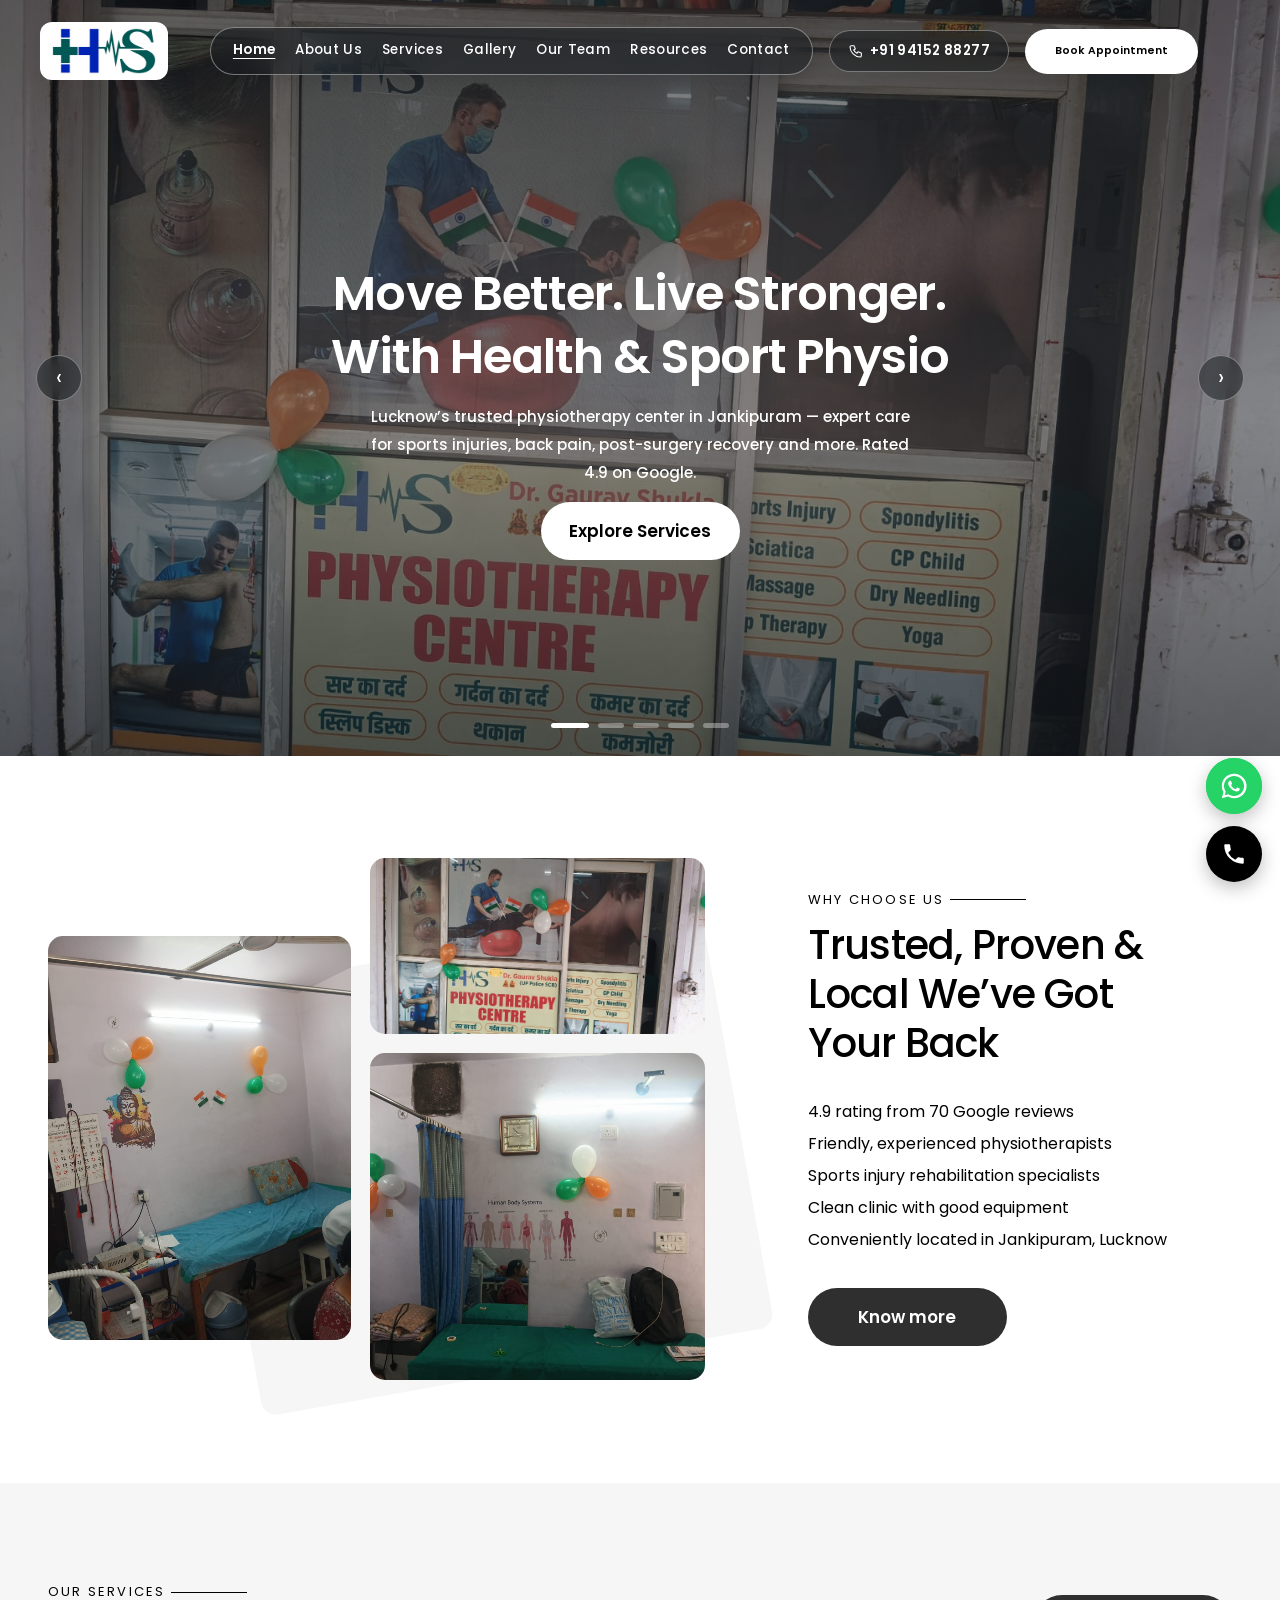
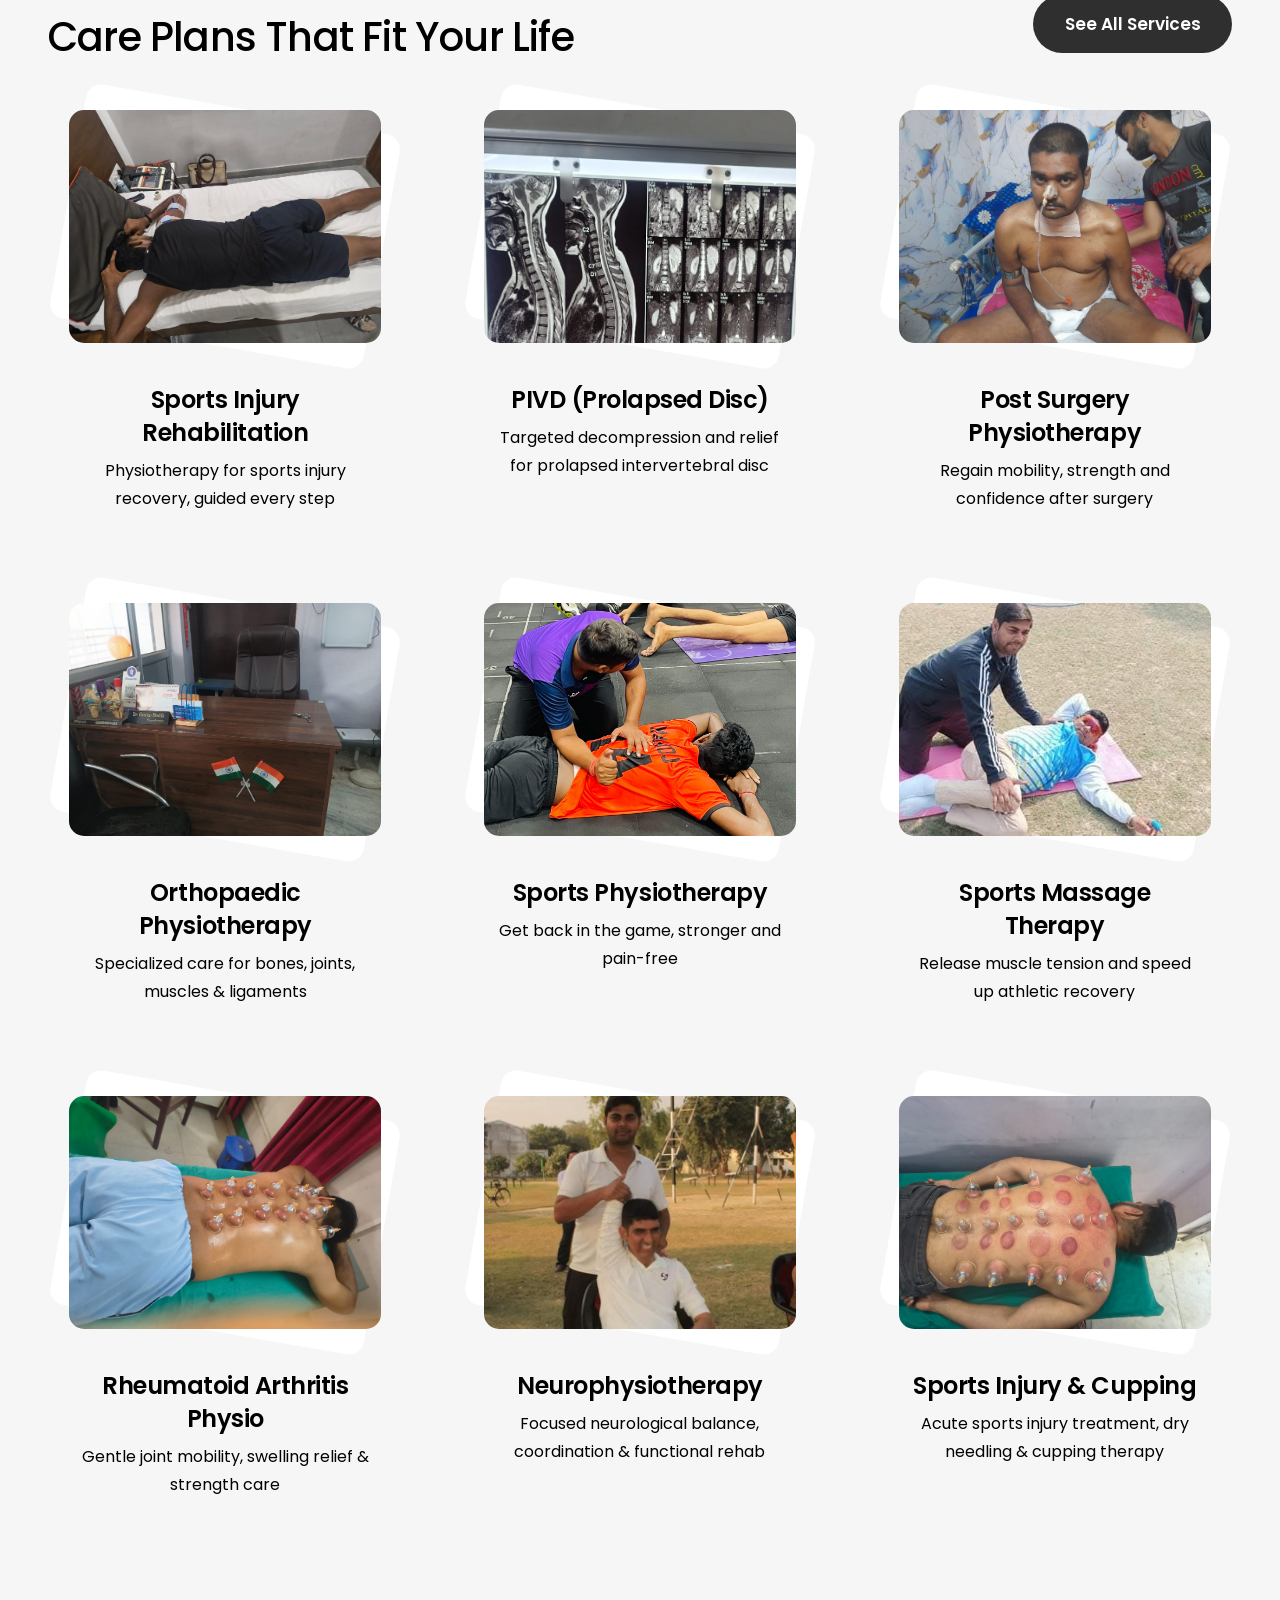
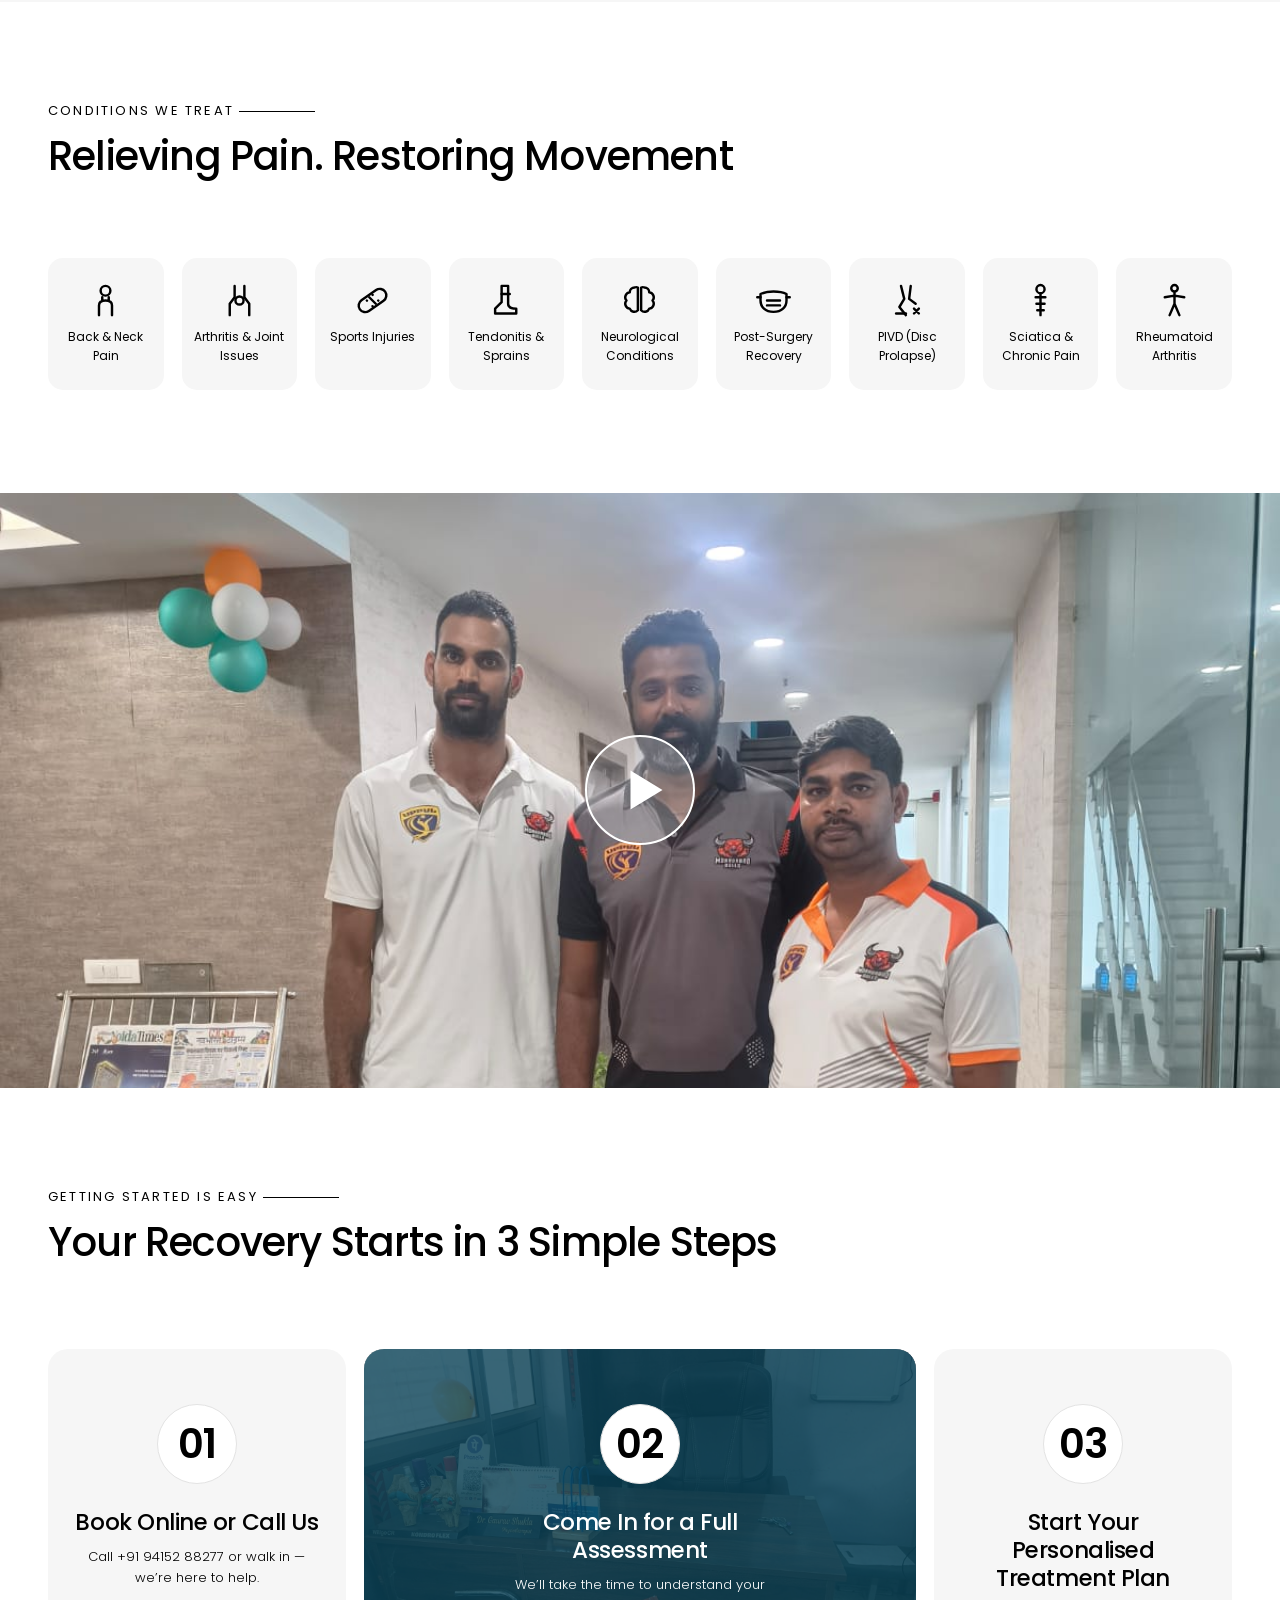
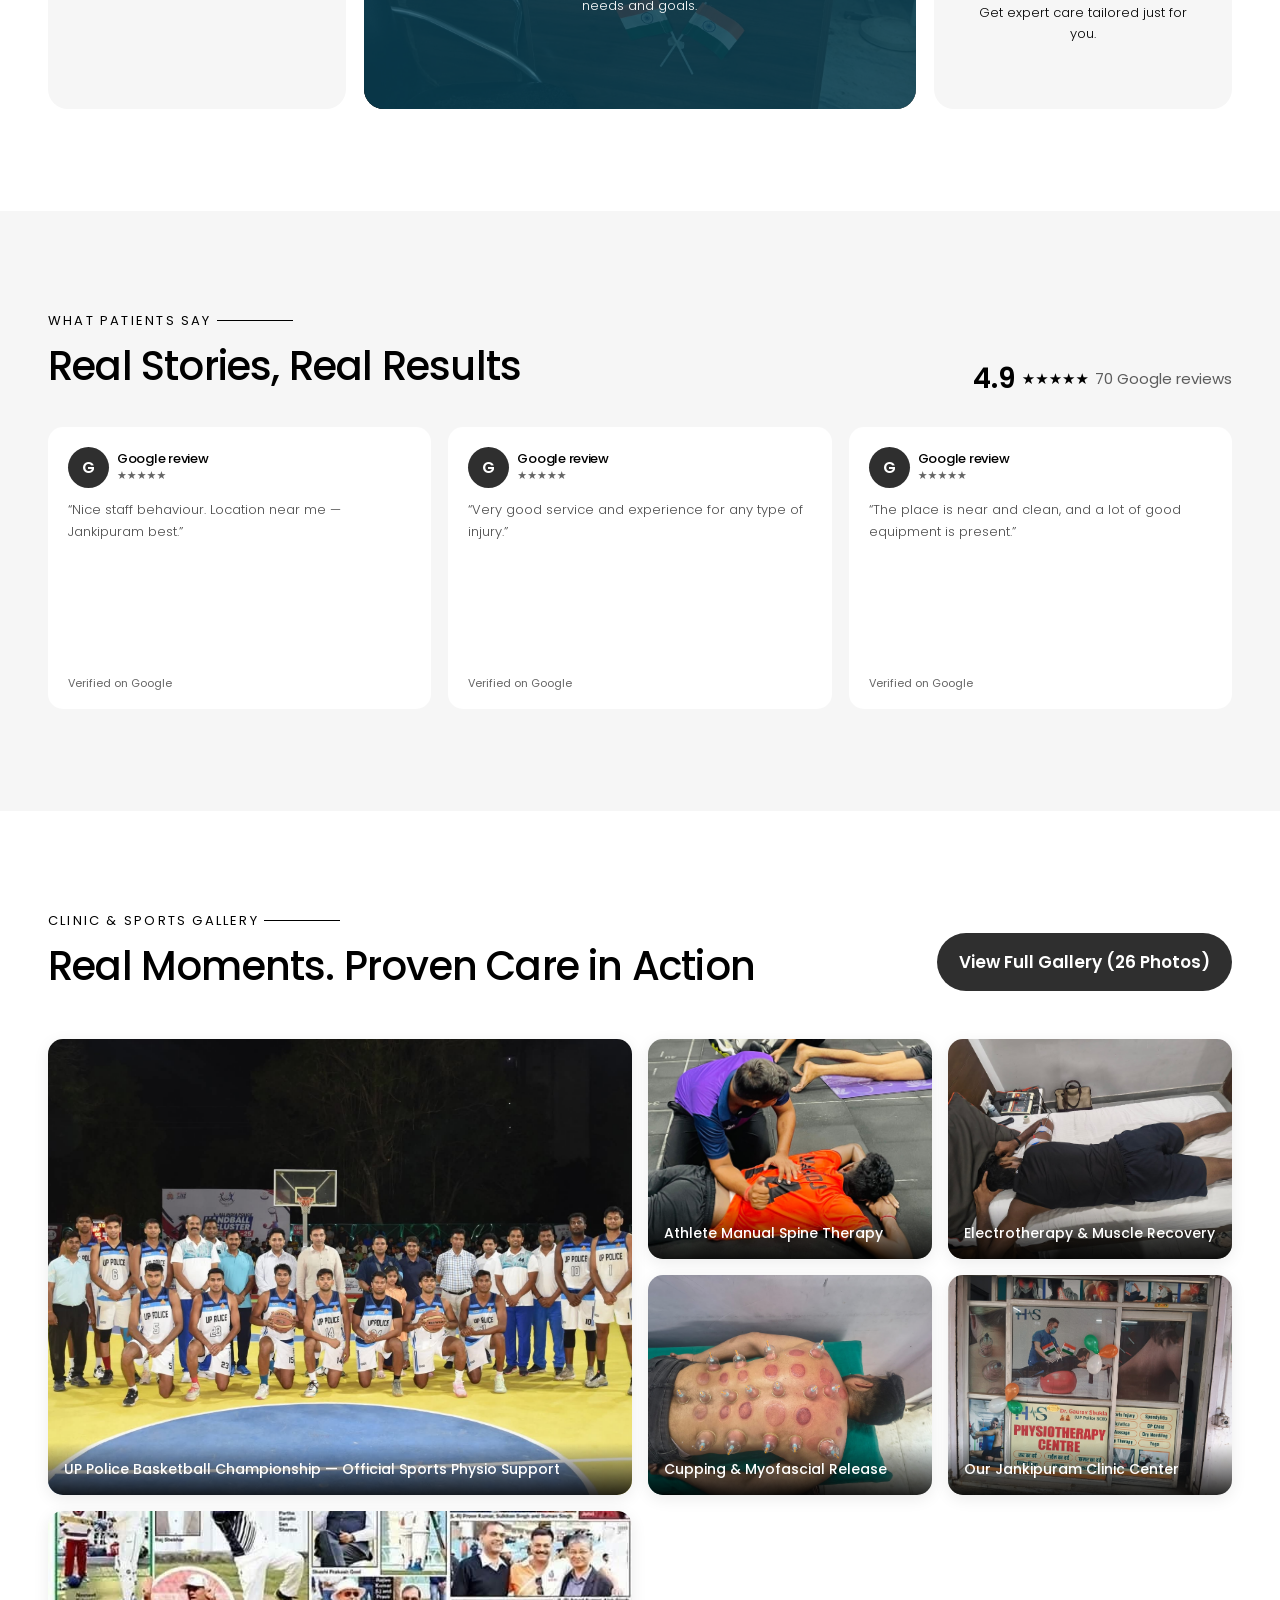
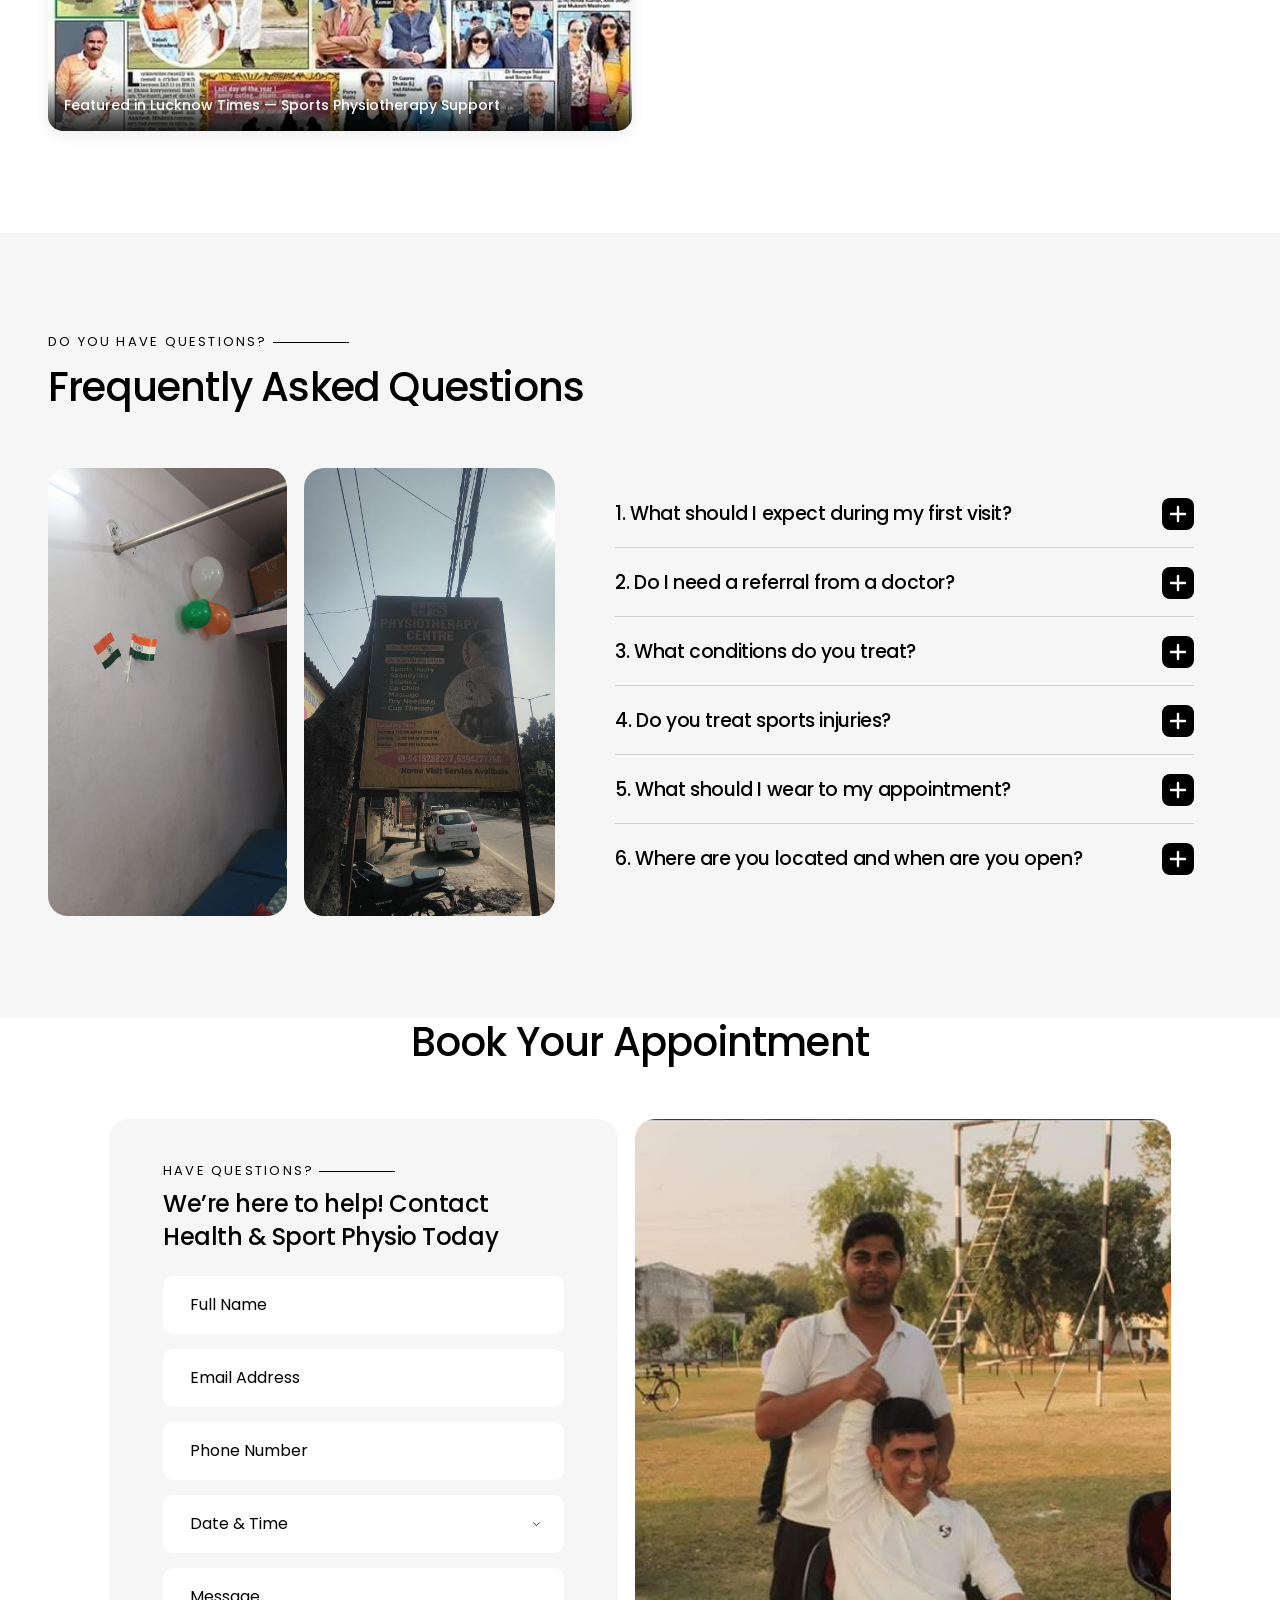
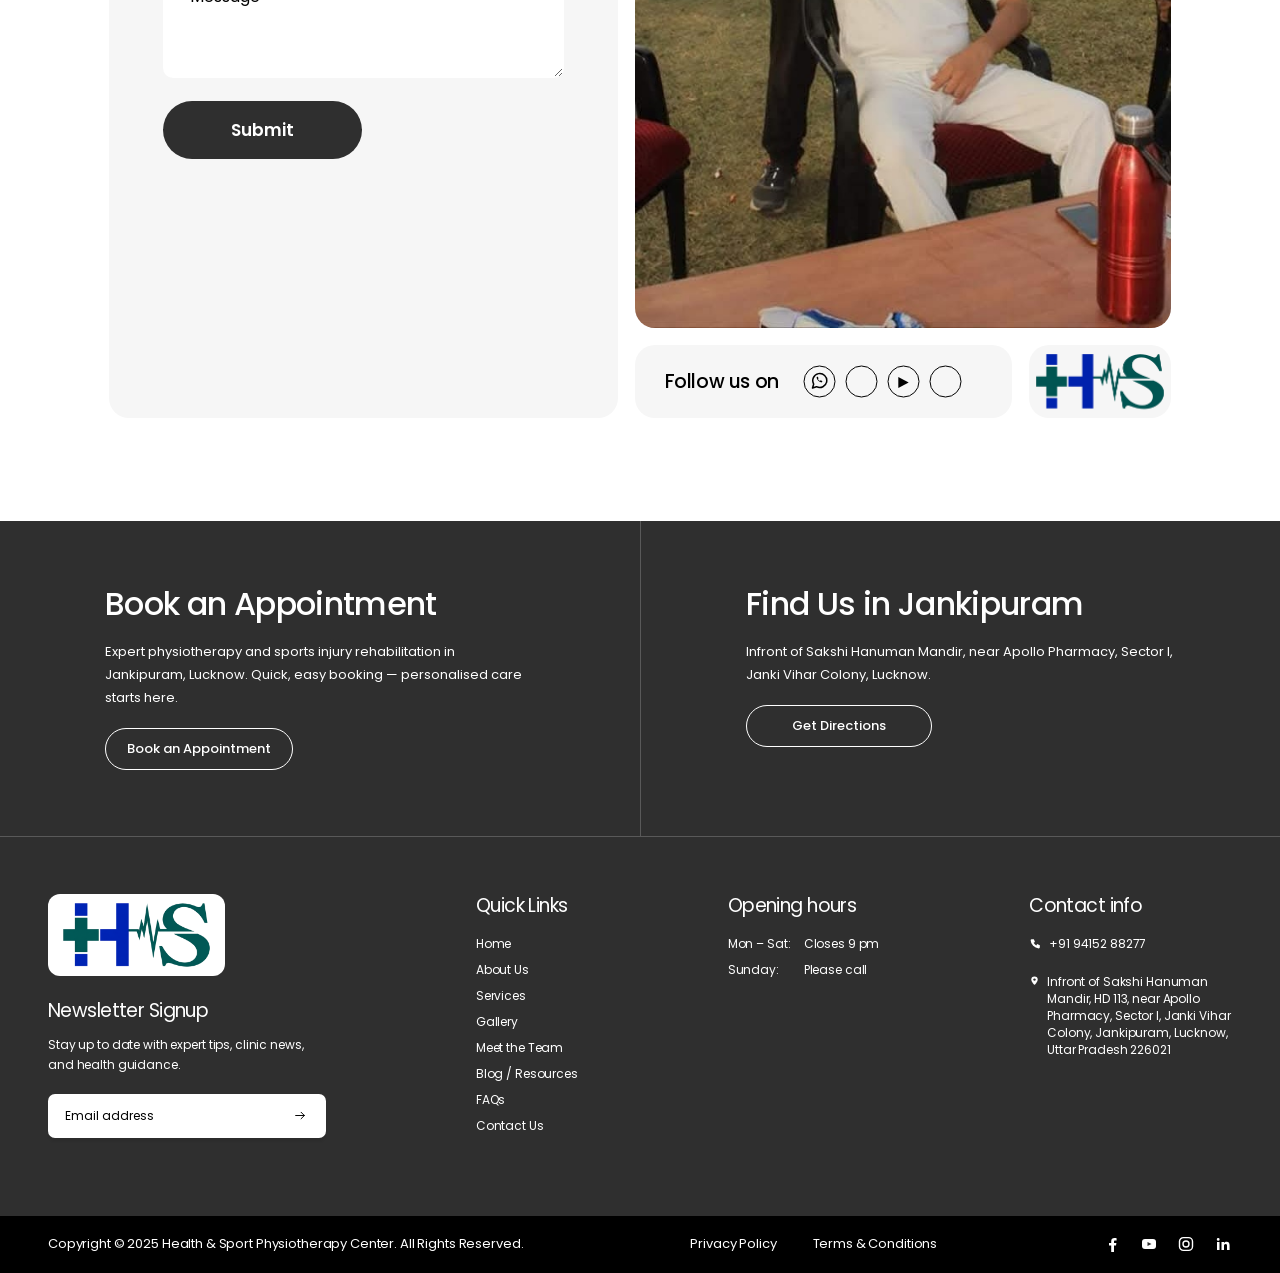
==== commit a5b80ed3: "feat: add hero slider, all clinic photos, Dr. Shivam profile, and full services directory" ====
--- a/index.html
+++ b/index.html
@@ -16,23 +16,47 @@
 <div id="site-navbar"></div>
 <main id="main">
 
-<section class="hero hero--home">
-  <img class="hero__bg" src="https://images.unsplash.com/photo-1706353399656-210cca727a33?auto=format&fit=crop&q=75&w=1800" alt="" width="1440" height="756" fetchpriority="high">
+<section class="hero hero--home" data-hero-slider aria-roledescription="carousel" aria-label="Clinic and Sports Physiotherapy Highlights">
+  <div class="hero__slides">
+    <figure class="hero__slide is-active" aria-hidden="false">
+      <img src="assets/img/gallery/clinic-storefront-entrance.jpg" alt="Health &amp; Sport Physiotherapy Center clinic storefront in Jankipuram, Lucknow" width="1600" height="1204" fetchpriority="high">
+    </figure>
+    <figure class="hero__slide" aria-hidden="true">
+      <img src="assets/img/gallery/sports-electrotherapy-session.jpg" alt="Sports electrotherapy and targeted muscle rehabilitation session" width="1600" height="1200">
+    </figure>
+    <figure class="hero__slide" aria-hidden="true">
+      <img src="assets/img/gallery/dr-gaurav-shukla-desk.jpg" alt="Dr. Gaurav Shukla consultation desk and orthopaedic joint models" width="1600" height="1204">
+    </figure>
+    <figure class="hero__slide" aria-hidden="true">
+      <img src="assets/img/gallery/athlete-manual-spine-therapy.jpg" alt="Physiotherapist performing manual spine therapy for an athlete" width="1200" height="1600" style="object-position:center 65%">
+    </figure>
+    <figure class="hero__slide" aria-hidden="true">
+      <img src="assets/img/gallery/cupping-therapy-clinical.jpg" alt="Clinical cupping therapy for back and muscle recovery" width="1600" height="1200">
+    </figure>
+  </div>
   <div class="hero__glow" aria-hidden="true"><img src="assets/img/hero-glow.svg" alt=""></div>
   <div class="hero__content">
     <h1 class="display hero__title"><span>Move Better. Live Stronger.</span> <span>With Health &amp; Sport Physio</span></h1>
     <p class="hero__lead">Lucknow’s trusted physiotherapy center in Jankipuram — expert care for sports injuries, back pain, post-surgery recovery and more. Rated 4.9 on Google.</p>
     <a class="btn btn--light" href="services.html">Explore Services</a>
   </div>
-  <div class="hero__dots" aria-hidden="true"><span></span><span></span><span></span><span></span></div>
+  <button class="hero__arrow hero__arrow--prev" type="button" aria-label="Previous slide">&#8249;</button>
+  <button class="hero__arrow hero__arrow--next" type="button" aria-label="Next slide">&#8250;</button>
+  <div class="hero__dots" role="tablist" aria-label="Choose a highlight slide">
+    <button type="button" class="is-active" role="tab" aria-selected="true" aria-label="Slide 1: Clinic Entrance"></button>
+    <button type="button" role="tab" aria-selected="false" aria-label="Slide 2: Sports Electrotherapy"></button>
+    <button type="button" role="tab" aria-selected="false" aria-label="Slide 3: Consultation Cabin"></button>
+    <button type="button" role="tab" aria-selected="false" aria-label="Slide 4: Athlete Spine Therapy"></button>
+    <button type="button" role="tab" aria-selected="false" aria-label="Slide 5: Cupping Therapy"></button>
+  </div>
 </section>
 
 <section class="section">
   <div class="container split split--why">
     <div class="collage collage--home" aria-hidden="true">
-      <img src="https://images.unsplash.com/photo-1645005512968-0c1fe99f0093?auto=format&fit=crop&q=75&w=800" alt="" width="289" height="385" loading="lazy">
-      <img src="https://images.unsplash.com/photo-1645005513713-9e2b92a687d3?auto=format&fit=crop&q=75&w=800" alt="" width="319" height="167" loading="lazy">
-      <img src="https://images.unsplash.com/photo-1645005513751-e22717a66ae6?auto=format&fit=crop&q=75&w=800" alt="" width="319" height="312" loading="lazy">
+      <img src="assets/img/gallery/clinic-therapy-room-electrotherapy.jpg" alt="Physiotherapy clinic treatment bay with electrotherapy equipment" width="1204" height="1600" loading="lazy">
+      <img src="assets/img/gallery/clinic-storefront-entrance.jpg" alt="Health &amp; Sport Physiotherapy Center entrance" width="1600" height="1204" loading="lazy">
+      <img src="assets/img/gallery/clinic-rehab-bay-anatomy.jpg" alt="Clinic rehabilitation area with anatomy chart and finger ladder" width="1600" height="1204" loading="lazy">
     </div>
     <div class="why__text">
       <p class="eyebrow">Why Choose us</p>
@@ -56,18 +80,24 @@
       <a class="btn btn--dark" href="services.html">See All Services</a>
     </div>
     <div class="services__grid">
-      <article class="service"><div class="service__media"><img src="https://images.unsplash.com/photo-1645005513713-9e2b92a687d3?auto=format&fit=crop&q=75&w=800" alt="Sports Physiotherapy" width="317" height="237" loading="lazy"></div>
-        <div class="service__body"><h3 class="service__title">Sports Physiotherapy</h3><p class="service__text">Get back in the game, stronger</p></div></article>
-      <article class="service"><div class="service__media"><img src="https://images.unsplash.com/photo-1649751361457-01d3a696c7e6?auto=format&fit=crop&q=75&w=800" alt="Sports Injury Rehabilitation" width="317" height="237" loading="lazy"></div>
-        <div class="service__body"><h3 class="service__title">Sports Injury Rehabilitation</h3><p class="service__text">Safe recovery, guided every step</p></div></article>
-      <article class="service"><div class="service__media"><img src="https://images.unsplash.com/photo-1645005512968-0c1fe99f0093?auto=format&fit=crop&q=75&w=800" alt="Sports Massage Therapy" width="317" height="237" loading="lazy"></div>
-        <div class="service__body"><h3 class="service__title">Sports Massage Therapy</h3><p class="service__text">Release tension, speed up recovery</p></div></article>
-      <article class="service"><div class="service__media"><img src="https://images.unsplash.com/photo-1540205895360-4ad4cffb3aa8?auto=format&fit=crop&q=75&w=800" alt="Orthopaedic Physiotherapy" width="317" height="237" loading="lazy"></div>
-        <div class="service__body"><h3 class="service__title">Orthopaedic Physiotherapy</h3><p class="service__text">Care for bones, joints &amp; muscles</p></div></article>
-      <article class="service"><div class="service__media"><img src="https://images.unsplash.com/photo-1645005513751-e22717a66ae6?auto=format&fit=crop&q=75&w=800" alt="Post Surgery Physiotherapy" width="317" height="237" loading="lazy"></div>
-        <div class="service__body"><h3 class="service__title">Post Surgery Physiotherapy</h3><p class="service__text">Regain strength and movement</p></div></article>
-      <article class="service"><div class="service__media"><img src="https://images.unsplash.com/photo-1706353399656-210cca727a33?auto=format&fit=crop&q=75&w=800" alt="PIVD Treatment" width="317" height="237" loading="lazy"></div>
-        <div class="service__body"><h3 class="service__title">PIVD Treatment</h3><p class="service__text">Relief for prolapsed disc pain</p></div></article>
+      <article class="service"><div class="service__media"><img src="assets/img/gallery/sports-electrotherapy-session.jpg" alt="Physiotherapy for Sports Injury Rehabilitation" width="1600" height="1200" loading="lazy"></div>
+        <div class="service__body"><h3 class="service__title">Sports Injury Rehabilitation</h3><p class="service__text">Physiotherapy for sports injury recovery, guided every step</p></div></article>
+      <article class="service"><div class="service__media"><img src="assets/img/gallery/spine-mri-assessment.jpg" alt="PIVD (Prolapsed Intervertebral Disc)" width="719" height="1600" style="object-position:center 22%" loading="lazy"></div>
+        <div class="service__body"><h3 class="service__title">PIVD (Prolapsed Disc)</h3><p class="service__text">Targeted decompression and relief for prolapsed intervertebral disc</p></div></article>
+      <article class="service"><div class="service__media"><img src="assets/img/gallery/post-surgery-neuro-rehab.jpg" alt="Post Surgery Physiotherapy" width="1600" height="1200" style="object-position:center 25%" loading="lazy"></div>
+        <div class="service__body"><h3 class="service__title">Post Surgery Physiotherapy</h3><p class="service__text">Regain mobility, strength and confidence after surgery</p></div></article>
+      <article class="service"><div class="service__media"><img src="assets/img/gallery/dr-gaurav-shukla-desk.jpg" alt="Orthopaedic Physiotherapy" width="1600" height="1204" loading="lazy"></div>
+        <div class="service__body"><h3 class="service__title">Orthopaedic Physiotherapy</h3><p class="service__text">Specialized care for bones, joints, muscles &amp; ligaments</p></div></article>
+      <article class="service"><div class="service__media"><img src="assets/img/gallery/athlete-manual-spine-therapy.jpg" alt="Sports Physiotherapy" width="1200" height="1600" style="object-position:center 65%" loading="lazy"></div>
+        <div class="service__body"><h3 class="service__title">Sports Physiotherapy</h3><p class="service__text">Get back in the game, stronger and pain-free</p></div></article>
+      <article class="service"><div class="service__media"><img src="assets/img/gallery/field-physio-stretching.jpg" alt="Sports Massage Therapy" width="720" height="325" loading="lazy"></div>
+        <div class="service__body"><h3 class="service__title">Sports Massage Therapy</h3><p class="service__text">Release muscle tension and speed up athletic recovery</p></div></article>
+      <article class="service"><div class="service__media"><img src="assets/img/gallery/cupping-therapy-clinical.jpg" alt="Rheumatoid Arthritis Physiotherapy" width="1600" height="1200" loading="lazy"></div>
+        <div class="service__body"><h3 class="service__title">Rheumatoid Arthritis Physio</h3><p class="service__text">Gentle joint mobility, swelling relief &amp; strength care</p></div></article>
+      <article class="service"><div class="service__media"><img src="assets/img/gallery/cricket-rehab-field.jpg" alt="Neurophysiotherapy" width="634" height="956" style="object-position:center 25%" loading="lazy"></div>
+        <div class="service__body"><h3 class="service__title">Neurophysiotherapy</h3><p class="service__text">Focused neurological balance, coordination &amp; functional rehab</p></div></article>
+      <article class="service"><div class="service__media"><img src="assets/img/gallery/cupping-back-detox.jpg" alt="Sports Injury Treatment &amp; Cupping" width="1600" height="1200" loading="lazy"></div>
+        <div class="service__body"><h3 class="service__title">Sports Injury &amp; Cupping</h3><p class="service__text">Acute sports injury treatment, dry needling &amp; cupping therapy</p></div></article>
     </div>
   </div>
 </section>
@@ -79,9 +109,9 @@
   </div>
 </section>
 
-<section class="video-band" aria-label="Clinic video">
-  <img src="https://images.unsplash.com/photo-1630226040750-d934f017f0e4?auto=format&fit=crop&q=75&w=1800" alt="" loading="lazy">
-  <button class="play-btn js-video" type="button" data-video="" aria-label="Play video"><img src="assets/img/play-large.svg" alt="" width="111" height="111"></button>
+<section class="video-band" aria-label="Clinic and athletes showcase">
+  <img src="assets/img/gallery/athletes-team-physio-squad.jpg" alt="Athletes and sports physiotherapist at Health &amp; Sport Physio" style="object-position:center 28%" loading="lazy">
+  <a class="play-btn" href="gallery.html" aria-label="View clinic &amp; sports photo gallery"><img src="assets/img/play-large.svg" alt="" width="111" height="111"></a>
 </section>
 
 <section class="section">
@@ -89,7 +119,7 @@
     <div class="section-head"><p class="eyebrow">Getting Started is Easy</p><h2 class="h2">Your Recovery Starts in 3 Simple Steps</h2></div>
     <ol class="steps">
       <li class="step"><span class="step__num">01</span><h3 class="step__title">Book Online or Call Us</h3><p class="step__text">Call +91 94152 88277 or walk in — we’re here to help.</p></li>
-      <li class="step step--feature"><img src="https://images.unsplash.com/photo-1645005512827-48ff6f97848a?auto=format&fit=crop&q=75&w=1200" alt="" loading="lazy"><span class="step__num">02</span><h3 class="step__title">Come In for a Full Assessment</h3><p class="step__text">We’ll take the time to understand your needs and goals.</p></li>
+      <li class="step step--feature"><img src="assets/img/gallery/dr-gaurav-shukla-desk.jpg" alt="Consultation at Health &amp; Sport Physiotherapy Center" loading="lazy"><span class="step__num">02</span><h3 class="step__title">Come In for a Full Assessment</h3><p class="step__text">We’ll take the time to understand your needs and goals.</p></li>
       <li class="step"><span class="step__num">03</span><h3 class="step__title">Start Your Personalised Treatment Plan</h3><p class="step__text">Get expert care tailored just for you.</p></li>
     </ol>
   </div>
@@ -119,28 +149,28 @@
         <p class="eyebrow">Clinic &amp; Sports Gallery</p>
         <h2 class="h2">Real Moments. Proven Care in Action</h2>
       </div>
-      <a class="btn btn--dark" href="gallery.html">View Full Gallery (13+ Photos)</a>
+      <a class="btn btn--dark" href="gallery.html">View Full Gallery (26 Photos)</a>
     </div>
     <div class="home-gallery-grid">
       <div class="home-gallery-item home-gallery-item--span2 home-gallery-item--row2" data-lightbox data-src="assets/img/gallery/police-basketball-championship.jpg" data-title="UP Police Basketball Championship" data-caption="Official sports physiotherapy partner for state basketball tournament.">
         <img src="assets/img/gallery/police-basketball-championship.jpg" alt="UP Police Basketball Championship" loading="lazy">
         <div class="home-gallery-item__caption">UP Police Basketball Championship — Official Sports Physio Support</div>
       </div>
-      <div class="home-gallery-item" data-lightbox data-src="assets/img/gallery/championship-trophy-winner.jpg" data-title="Championship Trophy Presentation" data-caption="Corporate tournament championship winner with tournament trophy.">
-        <img src="assets/img/gallery/championship-trophy-winner.jpg" alt="Championship Trophy Winner" loading="lazy">
-        <div class="home-gallery-item__caption">Tournament Winner Celebration</div>
-      </div>
-      <div class="home-gallery-item" data-lightbox data-src="assets/img/gallery/cricket-rehab-field.jpg" data-title="On-Field Shoulder Rehabilitation" data-caption="Targeted manual therapy on cricket field.">
-        <img src="assets/img/gallery/cricket-rehab-field.jpg" alt="On-Field Shoulder Rehab" loading="lazy">
-        <div class="home-gallery-item__caption">On-Field Matchday Rehabilitation</div>
-      </div>
-      <div class="home-gallery-item" data-lightbox data-src="assets/img/gallery/field-physio-stretching.jpg" data-title="Assisted Stretching Session" data-caption="Manual hamstring and spine mobilization on ground.">
-        <img src="assets/img/gallery/field-physio-stretching.jpg" alt="Assisted Stretching Session" loading="lazy">
-        <div class="home-gallery-item__caption">Fieldside Stretching &amp; Mobility</div>
-      </div>
-      <div class="home-gallery-item" data-lightbox data-src="assets/img/gallery/trophy-presentation-ceremony.jpg" data-title="Champions Team Celebration" data-caption="Winners celebrating victory with sports physiotherapy team.">
-        <img src="assets/img/gallery/trophy-presentation-ceremony.jpg" alt="Trophy Presentation Ceremony" loading="lazy">
-        <div class="home-gallery-item__caption">Cricket League Champions Squad</div>
+      <div class="home-gallery-item" data-lightbox data-src="assets/img/gallery/athlete-manual-spine-therapy.jpg" data-title="On-Ground Manual Spine Therapy" data-caption="Hands-on lower back mobilization and athletic muscle release session.">
+        <img src="assets/img/gallery/athlete-manual-spine-therapy.jpg" alt="Athlete Manual Spine Therapy" style="object-position:center 65%" loading="lazy">
+        <div class="home-gallery-item__caption">Athlete Manual Spine Therapy</div>
+      </div>
+      <div class="home-gallery-item" data-lightbox data-src="assets/img/gallery/sports-electrotherapy-session.jpg" data-title="Sports Electrotherapy Session" data-caption="Targeted IFT &amp; electrical stimulation therapy for shoulder and arm recovery.">
+        <img src="assets/img/gallery/sports-electrotherapy-session.jpg" alt="Sports Electrotherapy Session" loading="lazy">
+        <div class="home-gallery-item__caption">Electrotherapy &amp; Muscle Recovery</div>
+      </div>
+      <div class="home-gallery-item" data-lightbox data-src="assets/img/gallery/cupping-back-detox.jpg" data-title="Clinical Cupping Therapy" data-caption="Vacuum cupping therapy for chronic back pain, stiffness, and muscle recovery.">
+        <img src="assets/img/gallery/cupping-back-detox.jpg" alt="Clinical Cupping Therapy" loading="lazy">
+        <div class="home-gallery-item__caption">Cupping &amp; Myofascial Release</div>
+      </div>
+      <div class="home-gallery-item" data-lightbox data-src="assets/img/gallery/clinic-storefront-entrance.jpg" data-title="Health &amp; Sport Physiotherapy Center" data-caption="Our clinic in Jankipuram, Lucknow led by Dr. Gaurav Shukla (UP Police SCB).">
+        <img src="assets/img/gallery/clinic-storefront-entrance.jpg" alt="Clinic Storefront Entrance" loading="lazy">
+        <div class="home-gallery-item__caption">Our Jankipuram Clinic Center</div>
       </div>
       <div class="home-gallery-item home-gallery-item--span2" data-lightbox data-src="assets/img/gallery/newspaper-coverage-lucknow-times.jpg" data-title="Lucknow Times Press Feature" data-caption="Media coverage in Times of India / Lucknow Times.">
         <img src="assets/img/gallery/newspaper-coverage-lucknow-times.jpg" alt="Lucknow Times Media Feature" loading="lazy">
@@ -155,8 +185,8 @@
   <div class="container">
     <div class="section-head"><p class="eyebrow">do you have questions?</p><h2 class="h2">Frequently Asked Questions</h2></div>
     <div class="faq">
-      <img class="faq__img" src="https://images.unsplash.com/photo-1545463913-5083aa7359a6?auto=format&fit=crop&q=75&w=700" alt="" loading="lazy">
-      <img class="faq__img" src="https://images.unsplash.com/photo-1712215544003-af10130f8eb3?auto=format&fit=crop&q=75&w=700" alt="" loading="lazy">
+      <img class="faq__img" src="assets/img/gallery/clinic-infrared-therapy-bed.jpg" alt="Infrared heat therapy and treatment bed at the clinic" loading="lazy">
+      <img class="faq__img" src="assets/img/gallery/clinic-outdoor-signboard.jpg" alt="Health &amp; Sport Physiotherapy Center consulting hours and services board" loading="lazy">
       <div class="faq__panel">
         <div class="faq-item">
           <h3><button class="faq-q" type="button" id="faq-q1" aria-expanded="false" aria-controls="faq-a1"><span class="faq-q__text">1. What should I expect during my first visit?</span><img class="faq-q__icon" src="assets/img/icon-faq-plus.svg" alt="" width="32" height="32"></button></h3>
--- a/css/style.css
+++ b/css/style.css
@@ -219,15 +219,42 @@
 /* =========================================================
    Hero
    ========================================================= */
-.hero { position: relative; color: var(--white); text-align: center; isolation: isolate; background: var(--charcoal); }
+.hero { position: relative; color: var(--white); text-align: center; isolation: isolate; background: var(--charcoal); overflow: hidden; }
 .hero__bg { position: absolute; inset: 0; z-index: -2; width: 100%; height: 100%; object-fit: cover; }
-.hero--tint::after { content: ""; position: absolute; inset: 0; z-index: -1; background: rgba(0, 0, 0, 0.35); }
+.hero--tint::after { content: ""; position: absolute; inset: 0; z-index: -1; background: rgba(0, 0, 0, 0.42); }
 
 .hero--home { min-height: 756px; }
+.hero--home::after {
+  content: ""; position: absolute; inset: 0; z-index: -1; pointer-events: none;
+  background: linear-gradient(180deg, rgba(10, 14, 18, 0.56) 0%, rgba(10, 14, 18, 0.44) 55%, rgba(10, 14, 18, 0.68) 100%);
+}
+.hero__slides { position: absolute; inset: 0; z-index: -2; overflow: hidden; }
+.hero__slide {
+  position: absolute; inset: 0; width: 100%; height: 100%; margin: 0;
+  opacity: 0; transform: scale(1.03);
+  transition: opacity 0.85s ease, transform 6s ease;
+  pointer-events: none;
+}
+.hero__slide.is-active { opacity: 1; transform: scale(1); z-index: 1; }
+.hero__slide img { width: 100%; height: 100%; object-fit: cover; }
+
+.hero__arrow {
+  position: absolute; top: 50%; z-index: 3; transform: translateY(-50%);
+  width: 46px; height: 46px; border-radius: 50%;
+  display: grid; place-items: center;
+  background: rgba(18, 24, 27, 0.48); border: 1px solid rgba(255, 255, 255, 0.35);
+  color: var(--white); font-size: 22px; line-height: 1;
+  -webkit-backdrop-filter: blur(10px); backdrop-filter: blur(10px);
+  transition: background-color 0.2s ease, transform 0.2s ease;
+}
+.hero__arrow:hover { background: rgba(18, 24, 27, 0.8); transform: translateY(-50%) scale(1.06); }
+.hero__arrow--prev { left: clamp(14px, 3vw, 36px); }
+.hero__arrow--next { right: clamp(14px, 3vw, 36px); }
+
 .hero--page { height: 554px; }
 
 .hero__content {
-  position: relative; display: flex; flex-direction: column; align-items: center;
+  position: relative; z-index: 2; display: flex; flex-direction: column; align-items: center;
   margin-inline: auto; padding-inline: var(--gutter);
 }
 .hero--home .hero__content { width: min(804px, 100%); padding-top: 262px; gap: 15px; }
@@ -244,9 +271,15 @@
 .logo-glow { position: absolute; left: 30px; top: 15px; width: 130px; height: 80px; z-index: -1; pointer-events: none; }
 .logo-glow img { position: absolute; left: -62.31%; top: -101.25%; width: 224.62%; height: 302.5%; max-width: none; }
 
-.hero__dots { position: absolute; bottom: 28px; left: 50%; display: flex; gap: 9px; transform: translateX(-50%); }
-.hero__dots span { width: 26.27px; height: 5px; background: var(--white); opacity: 0.3; }
-.hero__dots span:nth-child(2) { opacity: 1; }
+.hero__dots { position: absolute; bottom: 28px; left: 50%; z-index: 3; display: flex; align-items: center; gap: 9px; transform: translateX(-50%); }
+.hero__dots button,
+.hero__dots span {
+  width: 26px; height: 5px; border-radius: 99px; background: var(--white); opacity: 0.35;
+  transition: opacity 0.25s ease, width 0.25s ease;
+}
+.hero__dots button:hover { opacity: 0.7; }
+.hero__dots button.is-active,
+.hero__dots span:nth-child(2) { opacity: 1; width: 38px; }
 
 .hero--page .hero__content { padding-top: 179px; gap: 20px; }
 .hero--page .hero__lead { max-width: 406px; font-size: 16px; line-height: 25px; }
@@ -1292,3 +1325,164 @@
   max-width: 100%;
   height: auto;
 }
+
+/* =========================================================
+   Services Directory (mirrors clinic service catalog)
+   ========================================================= */
+.services-dir {
+  background: var(--white);
+  border-radius: var(--r-lg);
+  box-shadow: 0 12px 36px rgba(0, 0, 0, 0.07);
+  border: 1px solid rgba(0, 0, 0, 0.06);
+  overflow: hidden;
+  margin-top: 36px;
+}
+.services-dir__top {
+  display: flex;
+  flex-wrap: wrap;
+  align-items: center;
+  justify-content: space-between;
+  gap: 16px;
+  padding: 20px clamp(20px, 3vw, 32px);
+  border-bottom: 1px solid rgba(0, 0, 0, 0.08);
+  background: var(--white);
+}
+.services-dir__brand {
+  font-size: clamp(18px, 2vw, 22px);
+  font-weight: 600;
+  letter-spacing: -0.02em;
+}
+.services-dir__cta {
+  display: flex;
+  flex-wrap: wrap;
+  gap: 10px;
+}
+.services-dir__btn {
+  display: inline-flex;
+  align-items: center;
+  gap: 8px;
+  min-height: 40px;
+  padding: 8px 18px;
+  border-radius: 8px;
+  font-size: 14px;
+  font-weight: 600;
+  transition: transform 0.2s ease, background-color 0.2s ease, border-color 0.2s ease;
+}
+.services-dir__btn:hover { transform: translateY(-1px); }
+.services-dir__btn--call { background: #14833b; color: var(--white); }
+.services-dir__btn--wa { background: var(--white); color: #14833b; border: 1px solid #14833b; }
+.services-dir__btn--wa:hover { background: #eefaf2; }
+
+.services-dir__body {
+  display: grid;
+  grid-template-columns: 260px minmax(0, 1fr);
+  min-height: 420px;
+}
+.services-dir__side {
+  padding: 24px 20px;
+  background: #fafafa;
+  border-right: 1px solid rgba(0, 0, 0, 0.07);
+  display: flex;
+  flex-direction: column;
+  gap: 18px;
+}
+.services-dir__search {
+  position: relative;
+}
+.services-dir__search input {
+  width: 100%;
+  padding: 11px 14px;
+  border: 1px solid rgba(0, 0, 0, 0.14);
+  border-radius: 8px;
+  background: var(--white);
+  font-size: 14px;
+}
+.services-dir__search input:focus {
+  outline: 2px solid #0b7285;
+  outline-offset: 0;
+  border-color: transparent;
+}
+.services-dir__tabs {
+  display: flex;
+  flex-direction: column;
+  gap: 6px;
+}
+.services-dir__tab {
+  display: flex;
+  align-items: center;
+  justify-content: space-between;
+  width: 100%;
+  padding: 10px 14px;
+  border-radius: 8px;
+  font-size: 14.5px;
+  font-weight: 500;
+  color: var(--charcoal);
+  text-align: left;
+  transition: background-color 0.2s ease, color 0.2s ease;
+}
+.services-dir__tab:hover { background: rgba(0, 0, 0, 0.05); }
+.services-dir__tab.is-active {
+  background: var(--black);
+  color: var(--white);
+  font-weight: 600;
+}
+
+.services-dir__main {
+  padding: clamp(20px, 3vw, 32px);
+  display: flex;
+  flex-direction: column;
+  gap: 28px;
+}
+.service-dir-group.is-hidden { display: none; }
+.service-dir-group__title {
+  font-size: 19px;
+  font-weight: 600;
+  margin-bottom: 16px;
+  padding-bottom: 8px;
+  border-bottom: 1px solid rgba(0, 0, 0, 0.08);
+}
+.service-dir-list {
+  display: grid;
+  grid-template-columns: repeat(3, minmax(0, 1fr));
+  gap: 16px 20px;
+}
+.service-dir-item {
+  display: flex;
+  align-items: flex-start;
+  gap: 10px;
+  padding: 12px 14px;
+  border-radius: 10px;
+  background: var(--grey);
+  font-size: 14.5px;
+  line-height: 22px;
+  font-weight: 500;
+}
+.service-dir-item.is-hidden { display: none; }
+.service-dir-item img {
+  width: 18px;
+  height: 18px;
+  margin-top: 2px;
+  flex: none;
+}
+.services-dir__empty {
+  display: none;
+  padding: 28px;
+  text-align: center;
+  color: var(--muted);
+  font-size: 15px;
+}
+.services-dir__empty.is-visible { display: block; }
+
+@media (max-width: 960px) {
+  .services-dir__body { grid-template-columns: 1fr; }
+  .services-dir__side { border-right: 0; border-bottom: 1px solid rgba(0, 0, 0, 0.07); }
+  .services-dir__tabs { flex-direction: row; flex-wrap: wrap; }
+  .services-dir__tab { width: auto; gap: 8px; }
+  .service-dir-list { grid-template-columns: repeat(2, minmax(0, 1fr)); }
+}
+@media (max-width: 600px) {
+  .hero__arrow { width: 38px; height: 38px; font-size: 18px; }
+  .hero__arrow--prev { left: 10px; }
+  .hero__arrow--next { right: 10px; }
+  .service-dir-list { grid-template-columns: 1fr; }
+}
